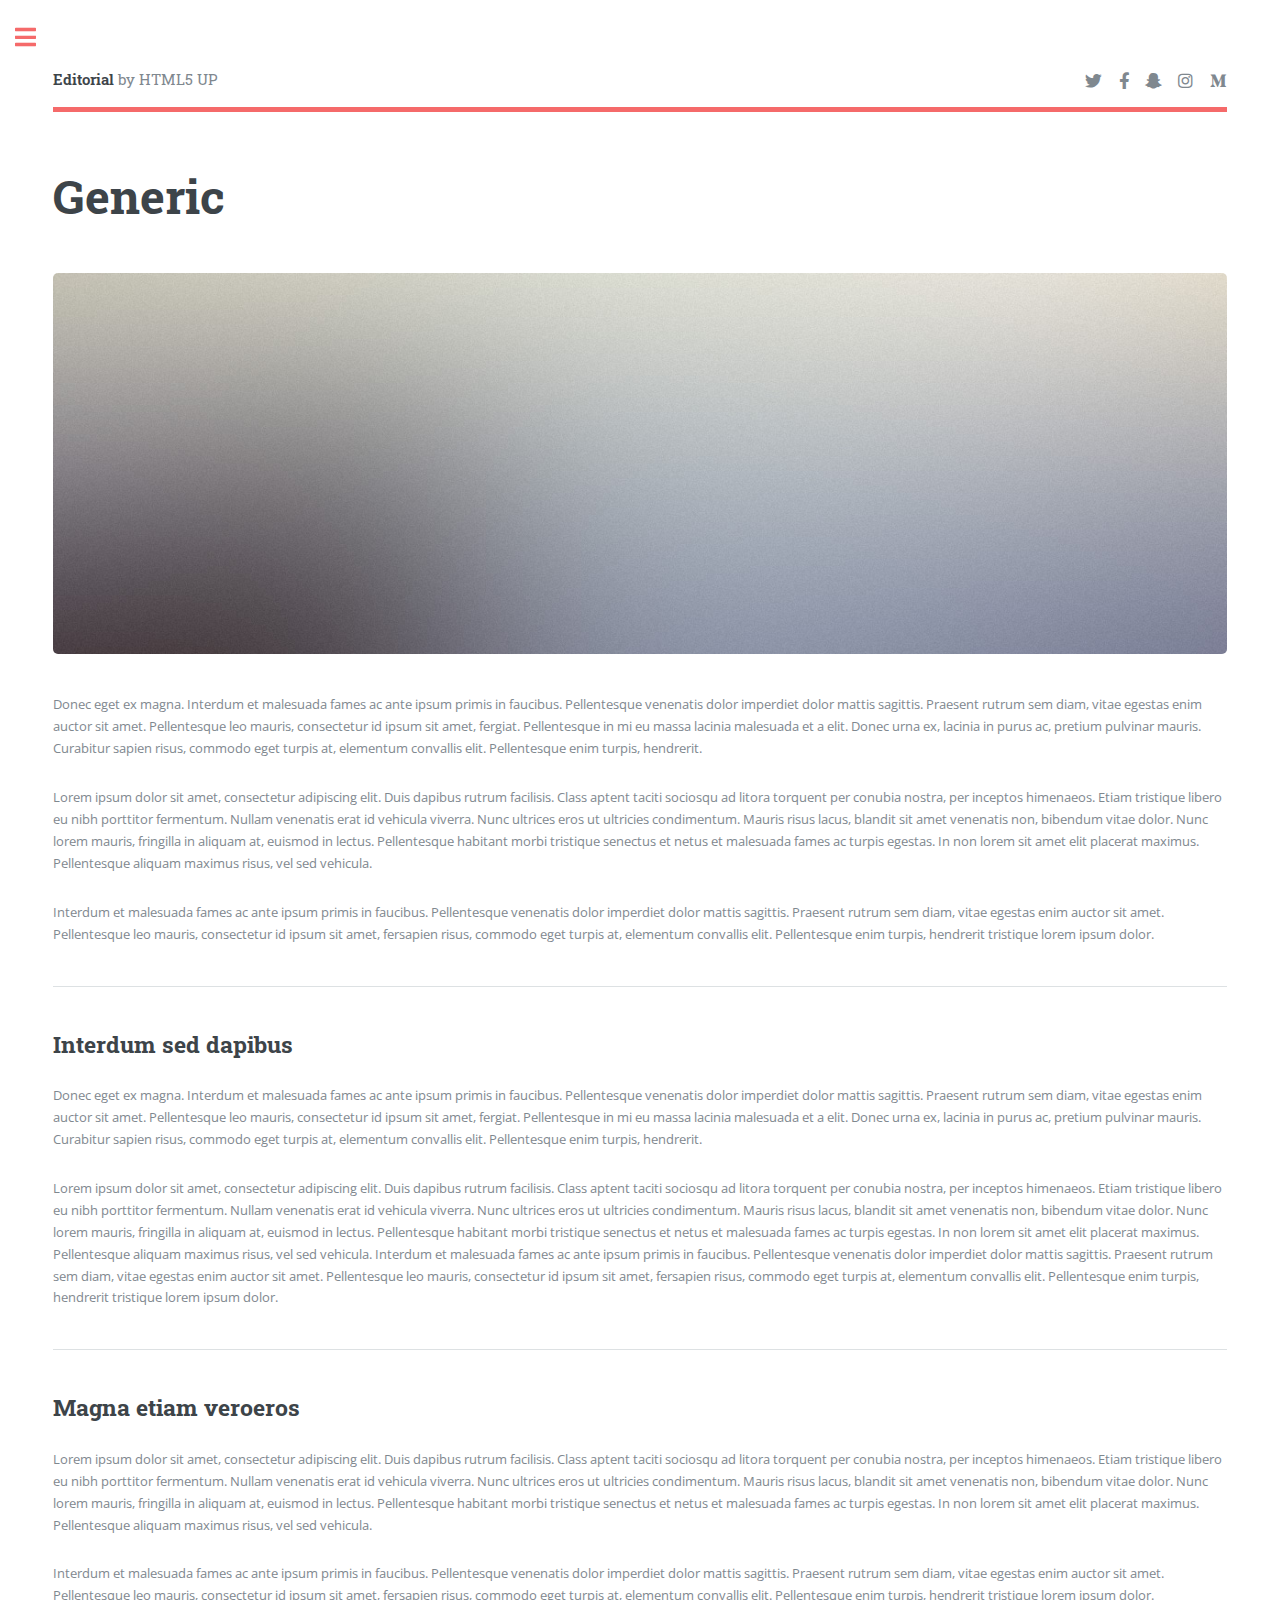
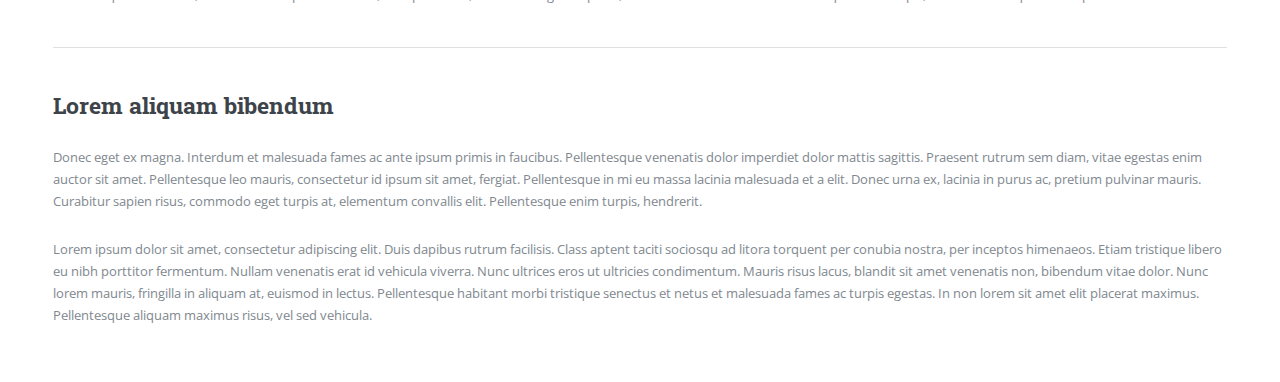
==== generic.html @ 956d2b37 "Add files via upload" ====
<!DOCTYPE HTML>
<!--
	Editorial by HTML5 UP
	html5up.net | @ajlkn
	Free for personal and commercial use under the CCA 3.0 license (html5up.net/license)
-->
<html>
	<head>
		<title>Generic - Editorial by HTML5 UP</title>
		<meta charset="utf-8" />
		<meta name="viewport" content="width=device-width, initial-scale=1, user-scalable=no" />
		<link rel="stylesheet" href="assets/css/main.css" />
	</head>
	<body class="is-preload">

		<!-- Wrapper -->
			<div id="wrapper">

				<!-- Main -->
					<div id="main">
						<div class="inner">

							<!-- Header -->
								<header id="header">
									<a href="index.html" class="logo"><strong>Editorial</strong> by HTML5 UP</a>
									<ul class="icons">
										<li><a href="#" class="icon brands fa-twitter"><span class="label">Twitter</span></a></li>
										<li><a href="#" class="icon brands fa-facebook-f"><span class="label">Facebook</span></a></li>
										<li><a href="#" class="icon brands fa-snapchat-ghost"><span class="label">Snapchat</span></a></li>
										<li><a href="#" class="icon brands fa-instagram"><span class="label">Instagram</span></a></li>
										<li><a href="#" class="icon brands fa-medium-m"><span class="label">Medium</span></a></li>
									</ul>
								</header>

							<!-- Content -->
								<section>
									<header class="main">
										<h1>Generic</h1>
									</header>

									<span class="image main"><img src="images/pic11.jpg" alt="" /></span>

									<p>Donec eget ex magna. Interdum et malesuada fames ac ante ipsum primis in faucibus. Pellentesque venenatis dolor imperdiet dolor mattis sagittis. Praesent rutrum sem diam, vitae egestas enim auctor sit amet. Pellentesque leo mauris, consectetur id ipsum sit amet, fergiat. Pellentesque in mi eu massa lacinia malesuada et a elit. Donec urna ex, lacinia in purus ac, pretium pulvinar mauris. Curabitur sapien risus, commodo eget turpis at, elementum convallis elit. Pellentesque enim turpis, hendrerit.</p>
									<p>Lorem ipsum dolor sit amet, consectetur adipiscing elit. Duis dapibus rutrum facilisis. Class aptent taciti sociosqu ad litora torquent per conubia nostra, per inceptos himenaeos. Etiam tristique libero eu nibh porttitor fermentum. Nullam venenatis erat id vehicula viverra. Nunc ultrices eros ut ultricies condimentum. Mauris risus lacus, blandit sit amet venenatis non, bibendum vitae dolor. Nunc lorem mauris, fringilla in aliquam at, euismod in lectus. Pellentesque habitant morbi tristique senectus et netus et malesuada fames ac turpis egestas. In non lorem sit amet elit placerat maximus. Pellentesque aliquam maximus risus, vel sed vehicula.</p>
									<p>Interdum et malesuada fames ac ante ipsum primis in faucibus. Pellentesque venenatis dolor imperdiet dolor mattis sagittis. Praesent rutrum sem diam, vitae egestas enim auctor sit amet. Pellentesque leo mauris, consectetur id ipsum sit amet, fersapien risus, commodo eget turpis at, elementum convallis elit. Pellentesque enim turpis, hendrerit tristique lorem ipsum dolor.</p>

									<hr class="major" />

									<h2>Interdum sed dapibus</h2>
									<p>Donec eget ex magna. Interdum et malesuada fames ac ante ipsum primis in faucibus. Pellentesque venenatis dolor imperdiet dolor mattis sagittis. Praesent rutrum sem diam, vitae egestas enim auctor sit amet. Pellentesque leo mauris, consectetur id ipsum sit amet, fergiat. Pellentesque in mi eu massa lacinia malesuada et a elit. Donec urna ex, lacinia in purus ac, pretium pulvinar mauris. Curabitur sapien risus, commodo eget turpis at, elementum convallis elit. Pellentesque enim turpis, hendrerit.</p>
									<p>Lorem ipsum dolor sit amet, consectetur adipiscing elit. Duis dapibus rutrum facilisis. Class aptent taciti sociosqu ad litora torquent per conubia nostra, per inceptos himenaeos. Etiam tristique libero eu nibh porttitor fermentum. Nullam venenatis erat id vehicula viverra. Nunc ultrices eros ut ultricies condimentum. Mauris risus lacus, blandit sit amet venenatis non, bibendum vitae dolor. Nunc lorem mauris, fringilla in aliquam at, euismod in lectus. Pellentesque habitant morbi tristique senectus et netus et malesuada fames ac turpis egestas. In non lorem sit amet elit placerat maximus. Pellentesque aliquam maximus risus, vel sed vehicula. Interdum et malesuada fames ac ante ipsum primis in faucibus. Pellentesque venenatis dolor imperdiet dolor mattis sagittis. Praesent rutrum sem diam, vitae egestas enim auctor sit amet. Pellentesque leo mauris, consectetur id ipsum sit amet, fersapien risus, commodo eget turpis at, elementum convallis elit. Pellentesque enim turpis, hendrerit tristique lorem ipsum dolor.</p>

									<hr class="major" />

									<h2>Magna etiam veroeros</h2>
									<p>Lorem ipsum dolor sit amet, consectetur adipiscing elit. Duis dapibus rutrum facilisis. Class aptent taciti sociosqu ad litora torquent per conubia nostra, per inceptos himenaeos. Etiam tristique libero eu nibh porttitor fermentum. Nullam venenatis erat id vehicula viverra. Nunc ultrices eros ut ultricies condimentum. Mauris risus lacus, blandit sit amet venenatis non, bibendum vitae dolor. Nunc lorem mauris, fringilla in aliquam at, euismod in lectus. Pellentesque habitant morbi tristique senectus et netus et malesuada fames ac turpis egestas. In non lorem sit amet elit placerat maximus. Pellentesque aliquam maximus risus, vel sed vehicula.</p>
									<p>Interdum et malesuada fames ac ante ipsum primis in faucibus. Pellentesque venenatis dolor imperdiet dolor mattis sagittis. Praesent rutrum sem diam, vitae egestas enim auctor sit amet. Pellentesque leo mauris, consectetur id ipsum sit amet, fersapien risus, commodo eget turpis at, elementum convallis elit. Pellentesque enim turpis, hendrerit tristique lorem ipsum dolor.</p>

									<hr class="major" />

									<h2>Lorem aliquam bibendum</h2>
									<p>Donec eget ex magna. Interdum et malesuada fames ac ante ipsum primis in faucibus. Pellentesque venenatis dolor imperdiet dolor mattis sagittis. Praesent rutrum sem diam, vitae egestas enim auctor sit amet. Pellentesque leo mauris, consectetur id ipsum sit amet, fergiat. Pellentesque in mi eu massa lacinia malesuada et a elit. Donec urna ex, lacinia in purus ac, pretium pulvinar mauris. Curabitur sapien risus, commodo eget turpis at, elementum convallis elit. Pellentesque enim turpis, hendrerit.</p>
									<p>Lorem ipsum dolor sit amet, consectetur adipiscing elit. Duis dapibus rutrum facilisis. Class aptent taciti sociosqu ad litora torquent per conubia nostra, per inceptos himenaeos. Etiam tristique libero eu nibh porttitor fermentum. Nullam venenatis erat id vehicula viverra. Nunc ultrices eros ut ultricies condimentum. Mauris risus lacus, blandit sit amet venenatis non, bibendum vitae dolor. Nunc lorem mauris, fringilla in aliquam at, euismod in lectus. Pellentesque habitant morbi tristique senectus et netus et malesuada fames ac turpis egestas. In non lorem sit amet elit placerat maximus. Pellentesque aliquam maximus risus, vel sed vehicula.</p>

								</section>

						</div>
					</div>

				<!-- Sidebar -->
					<div id="sidebar">
						<div class="inner">

							<!-- Search -->
								<section id="search" class="alt">
									<form method="post" action="#">
										<input type="text" name="query" id="query" placeholder="Search" />
									</form>
								</section>

							<!-- Menu -->
								<nav id="menu">
									<header class="major">
										<h2>Menu</h2>
									</header>
									<ul>
										<li><a href="index.html">Homepage</a></li>
										<li><a href="generic.html">Generic</a></li>
										<li><a href="elements.html">Elements</a></li>
										<li>
											<span class="opener">Submenu</span>
											<ul>
												<li><a href="#">Lorem Dolor</a></li>
												<li><a href="#">Ipsum Adipiscing</a></li>
												<li><a href="#">Tempus Magna</a></li>
												<li><a href="#">Feugiat Veroeros</a></li>
											</ul>
										</li>
										<li><a href="#">Etiam Dolore</a></li>
										<li><a href="#">Adipiscing</a></li>
										<li>
											<span class="opener">Another Submenu</span>
											<ul>
												<li><a href="#">Lorem Dolor</a></li>
												<li><a href="#">Ipsum Adipiscing</a></li>
												<li><a href="#">Tempus Magna</a></li>
												<li><a href="#">Feugiat Veroeros</a></li>
											</ul>
										</li>
										<li><a href="#">Maximus Erat</a></li>
										<li><a href="#">Sapien Mauris</a></li>
										<li><a href="#">Amet Lacinia</a></li>
									</ul>
								</nav>

							<!-- Section -->
								<section>
									<header class="major">
										<h2>Ante interdum</h2>
									</header>
									<div class="mini-posts">
										<article>
											<a href="#" class="image"><img src="images/pic07.jpg" alt="" /></a>
											<p>Aenean ornare velit lacus, ac varius enim lorem ullamcorper dolore aliquam.</p>
										</article>
										<article>
											<a href="#" class="image"><img src="images/pic08.jpg" alt="" /></a>
											<p>Aenean ornare velit lacus, ac varius enim lorem ullamcorper dolore aliquam.</p>
										</article>
										<article>
											<a href="#" class="image"><img src="images/pic09.jpg" alt="" /></a>
											<p>Aenean ornare velit lacus, ac varius enim lorem ullamcorper dolore aliquam.</p>
										</article>
									</div>
									<ul class="actions">
										<li><a href="#" class="button">More</a></li>
									</ul>
								</section>

							<!-- Section -->
								<section>
									<header class="major">
										<h2>Get in touch</h2>
									</header>
									<p>Sed varius enim lorem ullamcorper dolore aliquam aenean ornare velit lacus, ac varius enim lorem ullamcorper dolore. Proin sed aliquam facilisis ante interdum. Sed nulla amet lorem feugiat tempus aliquam.</p>
									<ul class="contact">
										<li class="icon solid fa-envelope"><a href="#">information@untitled.tld</a></li>
										<li class="icon solid fa-phone">(000) 000-0000</li>
										<li class="icon solid fa-home">1234 Somewhere Road #8254<br />
										Nashville, TN 00000-0000</li>
									</ul>
								</section>

							<!-- Footer -->
								<footer id="footer">
									<p class="copyright">&copy; Untitled. All rights reserved. Demo Images: <a href="https://unsplash.com">Unsplash</a>. Design: <a href="https://html5up.net">HTML5 UP</a>.</p>
								</footer>

						</div>
					</div>

			</div>

		<!-- Scripts -->
			<script src="assets/js/jquery.min.js"></script>
			<script src="assets/js/browser.min.js"></script>
			<script src="assets/js/breakpoints.min.js"></script>
			<script src="assets/js/util.js"></script>
			<script src="assets/js/main.js"></script>

	</body>
</html>
---- assets/css/main.css ----
@import url(fontawesome-all.min.css);
@import url("https://fonts.googleapis.com/css?family=Open+Sans:400,600,400italic,600italic|Roboto+Slab:400,700");
/*
	Editorial by HTML5 UP
	html5up.net | @ajlkn
	Free for personal and commercial use under the CCA 3.0 license (html5up.net/license)
*/
html, body, div, span, applet, object,
iframe, h1, h2, h3, h4, h5, h6, p, blockquote,
pre, a, abbr, acronym, address, big, cite,
code, del, dfn, em, img, ins, kbd, q, s, samp,
small, strike, strong, sub, sup, tt, var, b,
u, i, center, dl, dt, dd, ol, ul, li, fieldset,
form, label, legend, table, caption, tbody,
tfoot, thead, tr, th, td, article, aside,
canvas, details, embed, figure, figcaption,
footer, header, hgroup, menu, nav, output, ruby,
section, summary, time, mark, audio, video {
  margin: 0;
  padding: 0;
  border: 0;
  font-size: 100%;
  font: inherit;
  vertical-align: baseline; }

article, aside, details, figcaption, figure,
footer, header, hgroup, menu, nav, section {
  display: block; }

body {
  line-height: 1; }

ol, ul {
  list-style: none; }

blockquote, q {
  quotes: none; }
  blockquote:before, blockquote:after, q:before, q:after {
    content: '';
    content: none; }

table {
  border-collapse: collapse;
  border-spacing: 0; }

body {
  -webkit-text-size-adjust: none; }

mark {
  background-color: transparent;
  color: inherit; }

input::-moz-focus-inner {
  border: 0;
  padding: 0; }

input, select, textarea {
  -moz-appearance: none;
  -webkit-appearance: none;
  -ms-appearance: none;
  appearance: none; }

/* Basic */
@-ms-viewport {
  width: device-width; }

body {
  -ms-overflow-style: scrollbar; }

@media screen and (max-width: 480px) {
  html, body {
    min-width: 320px; } }

html {
  box-sizing: border-box; }

*, *:before, *:after {
  box-sizing: inherit; }

body {
  background: #ffffff; }
  body.is-preload *, body.is-preload *:before, body.is-preload *:after, body.is-resizing *, body.is-resizing *:before, body.is-resizing *:after {
    -moz-animation: none !important;
    -webkit-animation: none !important;
    -ms-animation: none !important;
    animation: none !important;
    -moz-transition: none !important;
    -webkit-transition: none !important;
    -ms-transition: none !important;
    transition: none !important; }

/* Type */
body, input, select, textarea {
  color: #7f888f;
  font-family: "Open Sans", sans-serif;
  font-size: 13pt;
  font-weight: 400;
  line-height: 1.65; }
  @media screen and (max-width: 1680px) {
    body, input, select, textarea {
      font-size: 11pt; } }
  @media screen and (max-width: 1280px) {
    body, input, select, textarea {
      font-size: 10pt; } }
  @media screen and (max-width: 360px) {
    body, input, select, textarea {
      font-size: 9pt; } }

a {
  -moz-transition: color 0.2s ease-in-out, border-bottom-color 0.2s ease-in-out;
  -webkit-transition: color 0.2s ease-in-out, border-bottom-color 0.2s ease-in-out;
  -ms-transition: color 0.2s ease-in-out, border-bottom-color 0.2s ease-in-out;
  transition: color 0.2s ease-in-out, border-bottom-color 0.2s ease-in-out;
  border-bottom: dotted 1px;
  color: #f56a6a;
  text-decoration: none; }
  a:hover {
    border-bottom-color: #f56a6a;
    color: #f56a6a !important; }
    a:hover strong {
      color: inherit; }

strong, b {
  color: #3d4449;
  font-weight: 600; }

em, i {
  font-style: italic; }

p {
  margin: 0 0 2em 0; }

h1, h2, h3, h4, h5, h6 {
  color: #3d4449;
  font-family: "Roboto Slab", serif;
  font-weight: 700;
  line-height: 1.5;
  margin: 0 0 1em 0; }
  h1 a, h2 a, h3 a, h4 a, h5 a, h6 a {
    color: inherit;
    text-decoration: none;
    border-bottom: 0; }

h1 {
  font-size: 4em;
  margin: 0 0 0.5em 0;
  line-height: 1.3; }

h2 {
  font-size: 1.75em; }

h3 {
  font-size: 1.25em; }

h4 {
  font-size: 1.1em; }

h5 {
  font-size: 0.9em; }

h6 {
  font-size: 0.7em; }

@media screen and (max-width: 1680px) {
  h1 {
    font-size: 3.5em; } }

@media screen and (max-width: 980px) {
  h1 {
    font-size: 3.25em; } }

@media screen and (max-width: 736px) {
  h1 {
    font-size: 2em;
    line-height: 1.4; }
  h2 {
    font-size: 1.5em; } }

sub {
  font-size: 0.8em;
  position: relative;
  top: 0.5em; }

sup {
  font-size: 0.8em;
  position: relative;
  top: -0.5em; }

blockquote {
  border-left: solid 3px rgba(210, 215, 217, 0.75);
  font-style: italic;
  margin: 0 0 2em 0;
  padding: 0.5em 0 0.5em 2em; }

code {
  background: rgba(230, 235, 237, 0.25);
  border-radius: 0.375em;
  border: solid 1px rgba(210, 215, 217, 0.75);
  font-family: "Courier New", monospace;
  font-size: 0.9em;
  margin: 0 0.25em;
  padding: 0.25em 0.65em; }

pre {
  -webkit-overflow-scrolling: touch;
  font-family: "Courier New", monospace;
  font-size: 0.9em;
  margin: 0 0 2em 0; }
  pre code {
    display: block;
    line-height: 1.75;
    padding: 1em 1.5em;
    overflow-x: auto; }

hr {
  border: 0;
  border-bottom: solid 1px rgba(210, 215, 217, 0.75);
  margin: 2em 0; }
  hr.major {
    margin: 3em 0; }

.align-left {
  text-align: left; }

.align-center {
  text-align: center; }

.align-right {
  text-align: right; }

/* Row */
.row {
  display: flex;
  flex-wrap: wrap;
  box-sizing: border-box;
  align-items: stretch; }
  .row > * {
    box-sizing: border-box; }
  .row.gtr-uniform > * > :last-child {
    margin-bottom: 0; }
  .row.aln-left {
    justify-content: flex-start; }
  .row.aln-center {
    justify-content: center; }
  .row.aln-right {
    justify-content: flex-end; }
  .row.aln-top {
    align-items: flex-start; }
  .row.aln-middle {
    align-items: center; }
  .row.aln-bottom {
    align-items: flex-end; }
  .row > .imp {
    order: -1; }
  .row > .col-1 {
    width: 8.33333%; }
  .row > .off-1 {
    margin-left: 8.33333%; }
  .row > .col-2 {
    width: 16.66667%; }
  .row > .off-2 {
    margin-left: 16.66667%; }
  .row > .col-3 {
    width: 25%; }
  .row > .off-3 {
    margin-left: 25%; }
  .row > .col-4 {
    width: 33.33333%; }
  .row > .off-4 {
    margin-left: 33.33333%; }
  .row > .col-5 {
    width: 41.66667%; }
  .row > .off-5 {
    margin-left: 41.66667%; }
  .row > .col-6 {
    width: 50%; }
  .row > .off-6 {
    margin-left: 50%; }
  .row > .col-7 {
    width: 58.33333%; }
  .row > .off-7 {
    margin-left: 58.33333%; }
  .row > .col-8 {
    width: 66.66667%; }
  .row > .off-8 {
    margin-left: 66.66667%; }
  .row > .col-9 {
    width: 75%; }
  .row > .off-9 {
    margin-left: 75%; }
  .row > .col-10 {
    width: 83.33333%; }
  .row > .off-10 {
    margin-left: 83.33333%; }
  .row > .col-11 {
    width: 91.66667%; }
  .row > .off-11 {
    margin-left: 91.66667%; }
  .row > .col-12 {
    width: 100%; }
  .row > .off-12 {
    margin-left: 100%; }
  .row.gtr-0 {
    margin-top: 0;
    margin-left: 0em; }
    .row.gtr-0 > * {
      padding: 0 0 0 0em; }
    .row.gtr-0.gtr-uniform {
      margin-top: 0em; }
      .row.gtr-0.gtr-uniform > * {
        padding-top: 0em; }
  .row.gtr-25 {
    margin-top: 0;
    margin-left: -0.375em; }
    .row.gtr-25 > * {
      padding: 0 0 0 0.375em; }
    .row.gtr-25.gtr-uniform {
      margin-top: -0.375em; }
      .row.gtr-25.gtr-uniform > * {
        padding-top: 0.375em; }
  .row.gtr-50 {
    margin-top: 0;
    margin-left: -0.75em; }
    .row.gtr-50 > * {
      padding: 0 0 0 0.75em; }
    .row.gtr-50.gtr-uniform {
      margin-top: -0.75em; }
      .row.gtr-50.gtr-uniform > * {
        padding-top: 0.75em; }
  .row {
    margin-top: 0;
    margin-left: -1.5em; }
    .row > * {
      padding: 0 0 0 1.5em; }
    .row.gtr-uniform {
      margin-top: -1.5em; }
      .row.gtr-uniform > * {
        padding-top: 1.5em; }
  .row.gtr-150 {
    margin-top: 0;
    margin-left: -2.25em; }
    .row.gtr-150 > * {
      padding: 0 0 0 2.25em; }
    .row.gtr-150.gtr-uniform {
      margin-top: -2.25em; }
      .row.gtr-150.gtr-uniform > * {
        padding-top: 2.25em; }
  .row.gtr-200 {
    margin-top: 0;
    margin-left: -3em; }
    .row.gtr-200 > * {
      padding: 0 0 0 3em; }
    .row.gtr-200.gtr-uniform {
      margin-top: -3em; }
      .row.gtr-200.gtr-uniform > * {
        padding-top: 3em; }
  @media screen and (max-width: 1680px) {
    .row {
      display: flex;
      flex-wrap: wrap;
      box-sizing: border-box;
      align-items: stretch; }
      .row > * {
        box-sizing: border-box; }
      .row.gtr-uniform > * > :last-child {
        margin-bottom: 0; }
      .row.aln-left {
        justify-content: flex-start; }
      .row.aln-center {
        justify-content: center; }
      .row.aln-right {
        justify-content: flex-end; }
      .row.aln-top {
        align-items: flex-start; }
      .row.aln-middle {
        align-items: center; }
      .row.aln-bottom {
        align-items: flex-end; }
      .row > .imp-xlarge {
        order: -1; }
      .row > .col-1-xlarge {
        width: 8.33333%; }
      .row > .off-1-xlarge {
        margin-left: 8.33333%; }
      .row > .col-2-xlarge {
        width: 16.66667%; }
      .row > .off-2-xlarge {
        margin-left: 16.66667%; }
      .row > .col-3-xlarge {
        width: 25%; }
      .row > .off-3-xlarge {
        margin-left: 25%; }
      .row > .col-4-xlarge {
        width: 33.33333%; }
      .row > .off-4-xlarge {
        margin-left: 33.33333%; }
      .row > .col-5-xlarge {
        width: 41.66667%; }
      .row > .off-5-xlarge {
        margin-left: 41.66667%; }
      .row > .col-6-xlarge {
        width: 50%; }
      .row > .off-6-xlarge {
        margin-left: 50%; }
      .row > .col-7-xlarge {
        width: 58.33333%; }
      .row > .off-7-xlarge {
        margin-left: 58.33333%; }
      .row > .col-8-xlarge {
        width: 66.66667%; }
      .row > .off-8-xlarge {
        margin-left: 66.66667%; }
      .row > .col-9-xlarge {
        width: 75%; }
      .row > .off-9-xlarge {
        margin-left: 75%; }
      .row > .col-10-xlarge {
        width: 83.33333%; }
      .row > .off-10-xlarge {
        margin-left: 83.33333%; }
      .row > .col-11-xlarge {
        width: 91.66667%; }
      .row > .off-11-xlarge {
        margin-left: 91.66667%; }
      .row > .col-12-xlarge {
        width: 100%; }
      .row > .off-12-xlarge {
        margin-left: 100%; }
      .row.gtr-0 {
        margin-top: 0;
        margin-left: 0em; }
        .row.gtr-0 > * {
          padding: 0 0 0 0em; }
        .row.gtr-0.gtr-uniform {
          margin-top: 0em; }
          .row.gtr-0.gtr-uniform > * {
            padding-top: 0em; }
      .row.gtr-25 {
        margin-top: 0;
        margin-left: -0.375em; }
        .row.gtr-25 > * {
          padding: 0 0 0 0.375em; }
        .row.gtr-25.gtr-uniform {
          margin-top: -0.375em; }
          .row.gtr-25.gtr-uniform > * {
            padding-top: 0.375em; }
      .row.gtr-50 {
        margin-top: 0;
        margin-left: -0.75em; }
        .row.gtr-50 > * {
          padding: 0 0 0 0.75em; }
        .row.gtr-50.gtr-uniform {
          margin-top: -0.75em; }
          .row.gtr-50.gtr-uniform > * {
            padding-top: 0.75em; }
      .row {
        margin-top: 0;
        margin-left: -1.5em; }
        .row > * {
          padding: 0 0 0 1.5em; }
        .row.gtr-uniform {
          margin-top: -1.5em; }
          .row.gtr-uniform > * {
            padding-top: 1.5em; }
      .row.gtr-150 {
        margin-top: 0;
        margin-left: -2.25em; }
        .row.gtr-150 > * {
          padding: 0 0 0 2.25em; }
        .row.gtr-150.gtr-uniform {
          margin-top: -2.25em; }
          .row.gtr-150.gtr-uniform > * {
            padding-top: 2.25em; }
      .row.gtr-200 {
        margin-top: 0;
        margin-left: -3em; }
        .row.gtr-200 > * {
          padding: 0 0 0 3em; }
        .row.gtr-200.gtr-uniform {
          margin-top: -3em; }
          .row.gtr-200.gtr-uniform > * {
            padding-top: 3em; } }
  @media screen and (max-width: 1280px) {
    .row {
      display: flex;
      flex-wrap: wrap;
      box-sizing: border-box;
      align-items: stretch; }
      .row > * {
        box-sizing: border-box; }
      .row.gtr-uniform > * > :last-child {
        margin-bottom: 0; }
      .row.aln-left {
        justify-content: flex-start; }
      .row.aln-center {
        justify-content: center; }
      .row.aln-right {
        justify-content: flex-end; }
      .row.aln-top {
        align-items: flex-start; }
      .row.aln-middle {
        align-items: center; }
      .row.aln-bottom {
        align-items: flex-end; }
      .row > .imp-large {
        order: -1; }
      .row > .col-1-large {
        width: 8.33333%; }
      .row > .off-1-large {
        margin-left: 8.33333%; }
      .row > .col-2-large {
        width: 16.66667%; }
      .row > .off-2-large {
        margin-left: 16.66667%; }
      .row > .col-3-large {
        width: 25%; }
      .row > .off-3-large {
        margin-left: 25%; }
      .row > .col-4-large {
        width: 33.33333%; }
      .row > .off-4-large {
        margin-left: 33.33333%; }
      .row > .col-5-large {
        width: 41.66667%; }
      .row > .off-5-large {
        margin-left: 41.66667%; }
      .row > .col-6-large {
        width: 50%; }
      .row > .off-6-large {
        margin-left: 50%; }
      .row > .col-7-large {
        width: 58.33333%; }
      .row > .off-7-large {
        margin-left: 58.33333%; }
      .row > .col-8-large {
        width: 66.66667%; }
      .row > .off-8-large {
        margin-left: 66.66667%; }
      .row > .col-9-large {
        width: 75%; }
      .row > .off-9-large {
        margin-left: 75%; }
      .row > .col-10-large {
        width: 83.33333%; }
      .row > .off-10-large {
        margin-left: 83.33333%; }
      .row > .col-11-large {
        width: 91.66667%; }
      .row > .off-11-large {
        margin-left: 91.66667%; }
      .row > .col-12-large {
        width: 100%; }
      .row > .off-12-large {
        margin-left: 100%; }
      .row.gtr-0 {
        margin-top: 0;
        margin-left: 0em; }
        .row.gtr-0 > * {
          padding: 0 0 0 0em; }
        .row.gtr-0.gtr-uniform {
          margin-top: 0em; }
          .row.gtr-0.gtr-uniform > * {
            padding-top: 0em; }
      .row.gtr-25 {
        margin-top: 0;
        margin-left: -0.375em; }
        .row.gtr-25 > * {
          padding: 0 0 0 0.375em; }
        .row.gtr-25.gtr-uniform {
          margin-top: -0.375em; }
          .row.gtr-25.gtr-uniform > * {
            padding-top: 0.375em; }
      .row.gtr-50 {
        margin-top: 0;
        margin-left: -0.75em; }
        .row.gtr-50 > * {
          padding: 0 0 0 0.75em; }
        .row.gtr-50.gtr-uniform {
          margin-top: -0.75em; }
          .row.gtr-50.gtr-uniform > * {
            padding-top: 0.75em; }
      .row {
        margin-top: 0;
        margin-left: -1.5em; }
        .row > * {
          padding: 0 0 0 1.5em; }
        .row.gtr-uniform {
          margin-top: -1.5em; }
          .row.gtr-uniform > * {
            padding-top: 1.5em; }
      .row.gtr-150 {
        margin-top: 0;
        margin-left: -2.25em; }
        .row.gtr-150 > * {
          padding: 0 0 0 2.25em; }
        .row.gtr-150.gtr-uniform {
          margin-top: -2.25em; }
          .row.gtr-150.gtr-uniform > * {
            padding-top: 2.25em; }
      .row.gtr-200 {
        margin-top: 0;
        margin-left: -3em; }
        .row.gtr-200 > * {
          padding: 0 0 0 3em; }
        .row.gtr-200.gtr-uniform {
          margin-top: -3em; }
          .row.gtr-200.gtr-uniform > * {
            padding-top: 3em; } }
  @media screen and (max-width: 980px) {
    .row {
      display: flex;
      flex-wrap: wrap;
      box-sizing: border-box;
      align-items: stretch; }
      .row > * {
        box-sizing: border-box; }
      .row.gtr-uniform > * > :last-child {
        margin-bottom: 0; }
      .row.aln-left {
        justify-content: flex-start; }
      .row.aln-center {
        justify-content: center; }
      .row.aln-right {
        justify-content: flex-end; }
      .row.aln-top {
        align-items: flex-start; }
      .row.aln-middle {
        align-items: center; }
      .row.aln-bottom {
        align-items: flex-end; }
      .row > .imp-medium {
        order: -1; }
      .row > .col-1-medium {
        width: 8.33333%; }
      .row > .off-1-medium {
        margin-left: 8.33333%; }
      .row > .col-2-medium {
        width: 16.66667%; }
      .row > .off-2-medium {
        margin-left: 16.66667%; }
      .row > .col-3-medium {
        width: 25%; }
      .row > .off-3-medium {
        margin-left: 25%; }
      .row > .col-4-medium {
        width: 33.33333%; }
      .row > .off-4-medium {
        margin-left: 33.33333%; }
      .row > .col-5-medium {
        width: 41.66667%; }
      .row > .off-5-medium {
        margin-left: 41.66667%; }
      .row > .col-6-medium {
        width: 50%; }
      .row > .off-6-medium {
        margin-left: 50%; }
      .row > .col-7-medium {
        width: 58.33333%; }
      .row > .off-7-medium {
        margin-left: 58.33333%; }
      .row > .col-8-medium {
        width: 66.66667%; }
      .row > .off-8-medium {
        margin-left: 66.66667%; }
      .row > .col-9-medium {
        width: 75%; }
      .row > .off-9-medium {
        margin-left: 75%; }
      .row > .col-10-medium {
        width: 83.33333%; }
      .row > .off-10-medium {
        margin-left: 83.33333%; }
      .row > .col-11-medium {
        width: 91.66667%; }
      .row > .off-11-medium {
        margin-left: 91.66667%; }
      .row > .col-12-medium {
        width: 100%; }
      .row > .off-12-medium {
        margin-left: 100%; }
      .row.gtr-0 {
        margin-top: 0;
        margin-left: 0em; }
        .row.gtr-0 > * {
          padding: 0 0 0 0em; }
        .row.gtr-0.gtr-uniform {
          margin-top: 0em; }
          .row.gtr-0.gtr-uniform > * {
            padding-top: 0em; }
      .row.gtr-25 {
        margin-top: 0;
        margin-left: -0.375em; }
        .row.gtr-25 > * {
          padding: 0 0 0 0.375em; }
        .row.gtr-25.gtr-uniform {
          margin-top: -0.375em; }
          .row.gtr-25.gtr-uniform > * {
            padding-top: 0.375em; }
      .row.gtr-50 {
        margin-top: 0;
        margin-left: -0.75em; }
        .row.gtr-50 > * {
          padding: 0 0 0 0.75em; }
        .row.gtr-50.gtr-uniform {
          margin-top: -0.75em; }
          .row.gtr-50.gtr-uniform > * {
            padding-top: 0.75em; }
      .row {
        margin-top: 0;
        margin-left: -1.5em; }
        .row > * {
          padding: 0 0 0 1.5em; }
        .row.gtr-uniform {
          margin-top: -1.5em; }
          .row.gtr-uniform > * {
            padding-top: 1.5em; }
      .row.gtr-150 {
        margin-top: 0;
        margin-left: -2.25em; }
        .row.gtr-150 > * {
          padding: 0 0 0 2.25em; }
        .row.gtr-150.gtr-uniform {
          margin-top: -2.25em; }
          .row.gtr-150.gtr-uniform > * {
            padding-top: 2.25em; }
      .row.gtr-200 {
        margin-top: 0;
        margin-left: -3em; }
        .row.gtr-200 > * {
          padding: 0 0 0 3em; }
        .row.gtr-200.gtr-uniform {
          margin-top: -3em; }
          .row.gtr-200.gtr-uniform > * {
            padding-top: 3em; } }
  @media screen and (max-width: 736px) {
    .row {
      display: flex;
      flex-wrap: wrap;
      box-sizing: border-box;
      align-items: stretch; }
      .row > * {
        box-sizing: border-box; }
      .row.gtr-uniform > * > :last-child {
        margin-bottom: 0; }
      .row.aln-left {
        justify-content: flex-start; }
      .row.aln-center {
        justify-content: center; }
      .row.aln-right {
        justify-content: flex-end; }
      .row.aln-top {
        align-items: flex-start; }
      .row.aln-middle {
        align-items: center; }
      .row.aln-bottom {
        align-items: flex-end; }
      .row > .imp-small {
        order: -1; }
      .row > .col-1-small {
        width: 8.33333%; }
      .row > .off-1-small {
        margin-left: 8.33333%; }
      .row > .col-2-small {
        width: 16.66667%; }
      .row > .off-2-small {
        margin-left: 16.66667%; }
      .row > .col-3-small {
        width: 25%; }
      .row > .off-3-small {
        margin-left: 25%; }
      .row > .col-4-small {
        width: 33.33333%; }
      .row > .off-4-small {
        margin-left: 33.33333%; }
      .row > .col-5-small {
        width: 41.66667%; }
      .row > .off-5-small {
        margin-left: 41.66667%; }
      .row > .col-6-small {
        width: 50%; }
      .row > .off-6-small {
        margin-left: 50%; }
      .row > .col-7-small {
        width: 58.33333%; }
      .row > .off-7-small {
        margin-left: 58.33333%; }
      .row > .col-8-small {
        width: 66.66667%; }
      .row > .off-8-small {
        margin-left: 66.66667%; }
      .row > .col-9-small {
        width: 75%; }
      .row > .off-9-small {
        margin-left: 75%; }
      .row > .col-10-small {
        width: 83.33333%; }
      .row > .off-10-small {
        margin-left: 83.33333%; }
      .row > .col-11-small {
        width: 91.66667%; }
      .row > .off-11-small {
        margin-left: 91.66667%; }
      .row > .col-12-small {
        width: 100%; }
      .row > .off-12-small {
        margin-left: 100%; }
      .row.gtr-0 {
        margin-top: 0;
        margin-left: 0em; }
        .row.gtr-0 > * {
          padding: 0 0 0 0em; }
        .row.gtr-0.gtr-uniform {
          margin-top: 0em; }
          .row.gtr-0.gtr-uniform > * {
            padding-top: 0em; }
      .row.gtr-25 {
        margin-top: 0;
        margin-left: -0.375em; }
        .row.gtr-25 > * {
          padding: 0 0 0 0.375em; }
        .row.gtr-25.gtr-uniform {
          margin-top: -0.375em; }
          .row.gtr-25.gtr-uniform > * {
            padding-top: 0.375em; }
      .row.gtr-50 {
        margin-top: 0;
        margin-left: -0.75em; }
        .row.gtr-50 > * {
          padding: 0 0 0 0.75em; }
        .row.gtr-50.gtr-uniform {
          margin-top: -0.75em; }
          .row.gtr-50.gtr-uniform > * {
            padding-top: 0.75em; }
      .row {
        margin-top: 0;
        margin-left: -1.5em; }
        .row > * {
          padding: 0 0 0 1.5em; }
        .row.gtr-uniform {
          margin-top: -1.5em; }
          .row.gtr-uniform > * {
            padding-top: 1.5em; }
      .row.gtr-150 {
        margin-top: 0;
        margin-left: -2.25em; }
        .row.gtr-150 > * {
          padding: 0 0 0 2.25em; }
        .row.gtr-150.gtr-uniform {
          margin-top: -2.25em; }
          .row.gtr-150.gtr-uniform > * {
            padding-top: 2.25em; }
      .row.gtr-200 {
        margin-top: 0;
        margin-left: -3em; }
        .row.gtr-200 > * {
          padding: 0 0 0 3em; }
        .row.gtr-200.gtr-uniform {
          margin-top: -3em; }
          .row.gtr-200.gtr-uniform > * {
            padding-top: 3em; } }
  @media screen and (max-width: 480px) {
    .row {
      display: flex;
      flex-wrap: wrap;
      box-sizing: border-box;
      align-items: stretch; }
      .row > * {
        box-sizing: border-box; }
      .row.gtr-uniform > * > :last-child {
        margin-bottom: 0; }
      .row.aln-left {
        justify-content: flex-start; }
      .row.aln-center {
        justify-content: center; }
      .row.aln-right {
        justify-content: flex-end; }
      .row.aln-top {
        align-items: flex-start; }
      .row.aln-middle {
        align-items: center; }
      .row.aln-bottom {
        align-items: flex-end; }
      .row > .imp-xsmall {
        order: -1; }
      .row > .col-1-xsmall {
        width: 8.33333%; }
      .row > .off-1-xsmall {
        margin-left: 8.33333%; }
      .row > .col-2-xsmall {
        width: 16.66667%; }
      .row > .off-2-xsmall {
        margin-left: 16.66667%; }
      .row > .col-3-xsmall {
        width: 25%; }
      .row > .off-3-xsmall {
        margin-left: 25%; }
      .row > .col-4-xsmall {
        width: 33.33333%; }
      .row > .off-4-xsmall {
        margin-left: 33.33333%; }
      .row > .col-5-xsmall {
        width: 41.66667%; }
      .row > .off-5-xsmall {
        margin-left: 41.66667%; }
      .row > .col-6-xsmall {
        width: 50%; }
      .row > .off-6-xsmall {
        margin-left: 50%; }
      .row > .col-7-xsmall {
        width: 58.33333%; }
      .row > .off-7-xsmall {
        margin-left: 58.33333%; }
      .row > .col-8-xsmall {
        width: 66.66667%; }
      .row > .off-8-xsmall {
        margin-left: 66.66667%; }
      .row > .col-9-xsmall {
        width: 75%; }
      .row > .off-9-xsmall {
        margin-left: 75%; }
      .row > .col-10-xsmall {
        width: 83.33333%; }
      .row > .off-10-xsmall {
        margin-left: 83.33333%; }
      .row > .col-11-xsmall {
        width: 91.66667%; }
      .row > .off-11-xsmall {
        margin-left: 91.66667%; }
      .row > .col-12-xsmall {
        width: 100%; }
      .row > .off-12-xsmall {
        margin-left: 100%; }
      .row.gtr-0 {
        margin-top: 0;
        margin-left: 0em; }
        .row.gtr-0 > * {
          padding: 0 0 0 0em; }
        .row.gtr-0.gtr-uniform {
          margin-top: 0em; }
          .row.gtr-0.gtr-uniform > * {
            padding-top: 0em; }
      .row.gtr-25 {
        margin-top: 0;
        margin-left: -0.375em; }
        .row.gtr-25 > * {
          padding: 0 0 0 0.375em; }
        .row.gtr-25.gtr-uniform {
          margin-top: -0.375em; }
          .row.gtr-25.gtr-uniform > * {
            padding-top: 0.375em; }
      .row.gtr-50 {
        margin-top: 0;
        margin-left: -0.75em; }
        .row.gtr-50 > * {
          padding: 0 0 0 0.75em; }
        .row.gtr-50.gtr-uniform {
          margin-top: -0.75em; }
          .row.gtr-50.gtr-uniform > * {
            padding-top: 0.75em; }
      .row {
        margin-top: 0;
        margin-left: -1.5em; }
        .row > * {
          padding: 0 0 0 1.5em; }
        .row.gtr-uniform {
          margin-top: -1.5em; }
          .row.gtr-uniform > * {
            padding-top: 1.5em; }
      .row.gtr-150 {
        margin-top: 0;
        margin-left: -2.25em; }
        .row.gtr-150 > * {
          padding: 0 0 0 2.25em; }
        .row.gtr-150.gtr-uniform {
          margin-top: -2.25em; }
          .row.gtr-150.gtr-uniform > * {
            padding-top: 2.25em; }
      .row.gtr-200 {
        margin-top: 0;
        margin-left: -3em; }
        .row.gtr-200 > * {
          padding: 0 0 0 3em; }
        .row.gtr-200.gtr-uniform {
          margin-top: -3em; }
          .row.gtr-200.gtr-uniform > * {
            padding-top: 3em; } }

/* Section/Article */
section.special, article.special {
  text-align: center; }

header p {
  font-family: "Roboto Slab", serif;
  font-size: 1em;
  font-weight: 400;
  letter-spacing: 0.075em;
  margin-top: -0.5em;
  text-transform: uppercase; }

header.major > :last-child {
  border-bottom: solid 3px #f56a6a;
  display: inline-block;
  margin: 0 0 2em 0;
  padding: 0 0.75em 0.5em 0; }

header.main > :last-child {
  margin: 0 0 1em 0; }

/* Form */
form {
  margin: 0 0 2em 0; }

label {
  color: #3d4449;
  display: block;
  font-size: 0.9em;
  font-weight: 600;
  margin: 0 0 1em 0; }

input[type="text"],
input[type="password"],
input[type="email"],
input[type="tel"],
input[type="search"],
input[type="url"],
select,
textarea {
  -moz-appearance: none;
  -webkit-appearance: none;
  -ms-appearance: none;
  appearance: none;
  background: #ffffff;
  border-radius: 0.375em;
  border: none;
  border: solid 1px rgba(210, 215, 217, 0.75);
  color: inherit;
  display: block;
  outline: 0;
  padding: 0 1em;
  text-decoration: none;
  width: 100%; }
  input[type="text"]:invalid,
  input[type="password"]:invalid,
  input[type="email"]:invalid,
  input[type="tel"]:invalid,
  input[type="search"]:invalid,
  input[type="url"]:invalid,
  select:invalid,
  textarea:invalid {
    box-shadow: none; }
  input[type="text"]:focus,
  input[type="password"]:focus,
  input[type="email"]:focus,
  input[type="tel"]:focus,
  input[type="search"]:focus,
  input[type="url"]:focus,
  select:focus,
  textarea:focus {
    border-color: #f56a6a;
    box-shadow: 0 0 0 1px #f56a6a; }

select {
  background-image: url("data:image/svg+xml;charset=utf8,%3Csvg xmlns='http://www.w3.org/2000/svg' width='40' height='40' preserveAspectRatio='none' viewBox='0 0 40 40'%3E%3Cpath d='M9.4,12.3l10.4,10.4l10.4-10.4c0.2-0.2,0.5-0.4,0.9-0.4c0.3,0,0.6,0.1,0.9,0.4l3.3,3.3c0.2,0.2,0.4,0.5,0.4,0.9 c0,0.4-0.1,0.6-0.4,0.9L20.7,31.9c-0.2,0.2-0.5,0.4-0.9,0.4c-0.3,0-0.6-0.1-0.9-0.4L4.3,17.3c-0.2-0.2-0.4-0.5-0.4-0.9 c0-0.4,0.1-0.6,0.4-0.9l3.3-3.3c0.2-0.2,0.5-0.4,0.9-0.4S9.1,12.1,9.4,12.3z' fill='rgba(210, 215, 217, 0.75)' /%3E%3C/svg%3E");
  background-size: 1.25em;
  background-repeat: no-repeat;
  background-position: calc(100% - 1em) center;
  height: 2.75em;
  padding-right: 2.75em;
  text-overflow: ellipsis; }
  select option {
    color: #3d4449;
    background: #ffffff; }
  select:focus::-ms-value {
    background-color: transparent; }
  select::-ms-expand {
    display: none; }

input[type="text"],
input[type="password"],
input[type="email"],
input[type="tel"],
input[type="search"],
input[type="url"],
select {
  height: 2.75em; }

textarea {
  padding: 0.75em 1em; }

input[type="checkbox"],
input[type="radio"] {
  -moz-appearance: none;
  -webkit-appearance: none;
  -ms-appearance: none;
  appearance: none;
  display: block;
  float: left;
  margin-right: -2em;
  opacity: 0;
  width: 1em;
  z-index: -1; }
  input[type="checkbox"] + label,
  input[type="radio"] + label {
    text-decoration: none;
    color: #7f888f;
    cursor: pointer;
    display: inline-block;
    font-size: 1em;
    font-weight: 400;
    padding-left: 2.4em;
    padding-right: 0.75em;
    position: relative; }
    input[type="checkbox"] + label:before,
    input[type="radio"] + label:before {
      -moz-osx-font-smoothing: grayscale;
      -webkit-font-smoothing: antialiased;
      display: inline-block;
      font-style: normal;
      font-variant: normal;
      text-rendering: auto;
      line-height: 1;
      text-transform: none !important;
      font-family: 'Font Awesome 5 Free';
      font-weight: 900; }
    input[type="checkbox"] + label:before,
    input[type="radio"] + label:before {
      background: #ffffff;
      border-radius: 0.375em;
      border: solid 1px rgba(210, 215, 217, 0.75);
      content: '';
      display: inline-block;
      font-size: 0.8em;
      height: 2.0625em;
      left: 0;
      line-height: 2.0625em;
      position: absolute;
      text-align: center;
      top: 0;
      width: 2.0625em; }
  input[type="checkbox"]:checked + label:before,
  input[type="radio"]:checked + label:before {
    background: #3d4449;
    border-color: #3d4449;
    color: #ffffff;
    content: '\f00c'; }
  input[type="checkbox"]:focus + label:before,
  input[type="radio"]:focus + label:before {
    border-color: #f56a6a;
    box-shadow: 0 0 0 1px #f56a6a; }

input[type="checkbox"] + label:before {
  border-radius: 0.375em; }

input[type="radio"] + label:before {
  border-radius: 100%; }

::-webkit-input-placeholder {
  color: #9fa3a6 !important;
  opacity: 1.0; }

:-moz-placeholder {
  color: #9fa3a6 !important;
  opacity: 1.0; }

::-moz-placeholder {
  color: #9fa3a6 !important;
  opacity: 1.0; }

:-ms-input-placeholder {
  color: #9fa3a6 !important;
  opacity: 1.0; }

/* Box */
.box {
  border-radius: 0.375em;
  border: solid 1px rgba(210, 215, 217, 0.75);
  margin-bottom: 2em;
  padding: 1.5em; }
  .box > :last-child,
  .box > :last-child > :last-child,
  .box > :last-child > :last-child > :last-child {
    margin-bottom: 0; }
  .box.alt {
    border: 0;
    border-radius: 0;
    padding: 0; }

/* Icon */
.icon {
  text-decoration: none;
  border-bottom: none;
  position: relative; }
  .icon:before {
    -moz-osx-font-smoothing: grayscale;
    -webkit-font-smoothing: antialiased;
    display: inline-block;
    font-style: normal;
    font-variant: normal;
    text-rendering: auto;
    line-height: 1;
    text-transform: none !important;
    font-family: 'Font Awesome 5 Free';
    font-weight: 400; }
  .icon > .label {
    display: none; }
  .icon:before {
    line-height: inherit; }
  .icon.solid:before {
    font-weight: 900; }
  .icon.brands:before {
    font-family: 'Font Awesome 5 Brands'; }

/* Image */
.image {
  border-radius: 0.375em;
  border: 0;
  display: inline-block;
  position: relative; }
  .image img {
    border-radius: 0.375em;
    display: block; }
  .image.left, .image.right {
    max-width: 40%; }
    .image.left img, .image.right img {
      width: 100%; }
  .image.left {
    float: left;
    padding: 0 1.5em 1em 0;
    top: 0.25em; }
  .image.right {
    float: right;
    padding: 0 0 1em 1.5em;
    top: 0.25em; }
  .image.fit {
    display: block;
    margin: 0 0 2em 0;
    width: 100%; }
    .image.fit img {
      width: 100%; }
  .image.main {
    display: block;
    margin: 0 0 3em 0;
    width: 100%; }
    .image.main img {
      width: 100%; }

a.image {
  overflow: hidden; }
  a.image img {
    -moz-transition: -moz-transform 0.2s ease;
    -webkit-transition: -webkit-transform 0.2s ease;
    -ms-transition: -ms-transform 0.2s ease;
    transition: transform 0.2s ease; }
  a.image:hover img {
    -moz-transform: scale(1.075);
    -webkit-transform: scale(1.075);
    -ms-transform: scale(1.075);
    transform: scale(1.075); }

/* List */
ol {
  list-style: decimal;
  margin: 0 0 2em 0;
  padding-left: 1.25em; }
  ol li {
    padding-left: 0.25em; }

ul {
  list-style: disc;
  margin: 0 0 2em 0;
  padding-left: 1em; }
  ul li {
    padding-left: 0.5em; }
  ul.alt {
    list-style: none;
    padding-left: 0; }
    ul.alt li {
      border-top: solid 1px rgba(210, 215, 217, 0.75);
      padding: 0.5em 0; }
      ul.alt li:first-child {
        border-top: 0;
        padding-top: 0; }

dl {
  margin: 0 0 2em 0; }
  dl dt {
    display: block;
    font-weight: 600;
    margin: 0 0 1em 0; }
  dl dd {
    margin-left: 2em; }

/* Actions */
ul.actions {
  display: -moz-flex;
  display: -webkit-flex;
  display: -ms-flex;
  display: flex;
  cursor: default;
  list-style: none;
  margin-left: -1em;
  padding-left: 0; }
  ul.actions li {
    padding: 0 0 0 1em;
    vertical-align: middle; }
  ul.actions.special {
    -moz-justify-content: center;
    -webkit-justify-content: center;
    -ms-justify-content: center;
    justify-content: center;
    width: 100%;
    margin-left: 0; }
    ul.actions.special li:first-child {
      padding-left: 0; }
  ul.actions.stacked {
    -moz-flex-direction: column;
    -webkit-flex-direction: column;
    -ms-flex-direction: column;
    flex-direction: column;
    margin-left: 0; }
    ul.actions.stacked li {
      padding: 1.3em 0 0 0; }
      ul.actions.stacked li:first-child {
        padding-top: 0; }
  ul.actions.fit {
    width: calc(100% + 1em); }
    ul.actions.fit li {
      -moz-flex-grow: 1;
      -webkit-flex-grow: 1;
      -ms-flex-grow: 1;
      flex-grow: 1;
      -moz-flex-shrink: 1;
      -webkit-flex-shrink: 1;
      -ms-flex-shrink: 1;
      flex-shrink: 1;
      width: 100%; }
      ul.actions.fit li > * {
        width: 100%; }
    ul.actions.fit.stacked {
      width: 100%; }

/* Icons */
ul.icons {
  cursor: default;
  list-style: none;
  padding-left: 0; }
  ul.icons li {
    display: inline-block;
    padding: 0 1em 0 0; }
    ul.icons li:last-child {
      padding-right: 0; }
    ul.icons li .icon {
      color: inherit; }
      ul.icons li .icon:before {
        font-size: 1.25em; }

/* Contact */
ul.contact {
  list-style: none;
  padding: 0; }
  ul.contact li {
    text-decoration: none;
    border-top: solid 1px rgba(210, 215, 217, 0.75);
    margin: 1.5em 0 0 0;
    padding: 1.5em 0 0 3em;
    position: relative; }
    ul.contact li:before {
      -moz-osx-font-smoothing: grayscale;
      -webkit-font-smoothing: antialiased;
      display: inline-block;
      font-style: normal;
      font-variant: normal;
      text-rendering: auto;
      line-height: 1;
      text-transform: none !important;
      font-family: 'Font Awesome 5 Free';
      font-weight: 400; }
    ul.contact li:before {
      color: #f56a6a;
      display: inline-block;
      font-size: 1.5em;
      height: 1.125em;
      left: 0;
      line-height: 1.125em;
      position: absolute;
      text-align: center;
      top: 1em;
      width: 1.5em; }
    ul.contact li:first-child {
      border-top: 0;
      margin-top: 0;
      padding-top: 0; }
      ul.contact li:first-child:before {
        top: 0; }
    ul.contact li a {
      color: inherit; }

/* Pagination */
ul.pagination {
  cursor: default;
  list-style: none;
  padding-left: 0; }
  ul.pagination li {
    display: inline-block;
    padding-left: 0;
    vertical-align: middle; }
    ul.pagination li > .page {
      -moz-transition: background-color 0.2s ease-in-out, color 0.2s ease-in-out;
      -webkit-transition: background-color 0.2s ease-in-out, color 0.2s ease-in-out;
      -ms-transition: background-color 0.2s ease-in-out, color 0.2s ease-in-out;
      transition: background-color 0.2s ease-in-out, color 0.2s ease-in-out;
      border-bottom: 0;
      border-radius: 0.375em;
      display: inline-block;
      font-size: 0.8em;
      font-weight: 600;
      height: 2em;
      line-height: 2em;
      margin: 0 0.125em;
      min-width: 2em;
      padding: 0 0.5em;
      text-align: center; }
      ul.pagination li > .page.active {
        background-color: #f56a6a;
        color: #ffffff !important; }
        ul.pagination li > .page.active:hover {
          background-color: #f67878; }
        ul.pagination li > .page.active:active {
          background-color: #f45c5c; }
    ul.pagination li:first-child {
      padding-right: 0.75em; }
    ul.pagination li:last-child {
      padding-left: 0.75em; }
  @media screen and (max-width: 480px) {
    ul.pagination li:nth-child(n+2):nth-last-child(n+2) {
      display: none; }
    ul.pagination li:first-child {
      padding-right: 0; } }

/* Table */
.table-wrapper {
  -webkit-overflow-scrolling: touch;
  overflow-x: auto; }

table {
  margin: 0 0 2em 0;
  width: 100%; }
  table tbody tr {
    border: solid 1px rgba(210, 215, 217, 0.75);
    border-left: 0;
    border-right: 0; }
    table tbody tr:nth-child(2n + 1) {
      background-color: rgba(230, 235, 237, 0.25); }
  table td {
    padding: 0.75em 0.75em; }
  table th {
    color: #3d4449;
    font-size: 0.9em;
    font-weight: 600;
    padding: 0 0.75em 0.75em 0.75em;
    text-align: left; }
  table thead {
    border-bottom: solid 2px rgba(210, 215, 217, 0.75); }
  table tfoot {
    border-top: solid 2px rgba(210, 215, 217, 0.75); }
  table.alt {
    border-collapse: separate; }
    table.alt tbody tr td {
      border: solid 1px rgba(210, 215, 217, 0.75);
      border-left-width: 0;
      border-top-width: 0; }
      table.alt tbody tr td:first-child {
        border-left-width: 1px; }
    table.alt tbody tr:first-child td {
      border-top-width: 1px; }
    table.alt thead {
      border-bottom: 0; }
    table.alt tfoot {
      border-top: 0; }

/* Button */
input[type="submit"],
input[type="reset"],
input[type="button"],
button,
.button {
  -moz-appearance: none;
  -webkit-appearance: none;
  -ms-appearance: none;
  appearance: none;
  -moz-transition: background-color 0.2s ease-in-out, color 0.2s ease-in-out;
  -webkit-transition: background-color 0.2s ease-in-out, color 0.2s ease-in-out;
  -ms-transition: background-color 0.2s ease-in-out, color 0.2s ease-in-out;
  transition: background-color 0.2s ease-in-out, color 0.2s ease-in-out;
  background-color: transparent;
  border-radius: 0.375em;
  border: 0;
  box-shadow: inset 0 0 0 2px #f56a6a;
  color: #f56a6a !important;
  cursor: pointer;
  display: inline-block;
  font-family: "Roboto Slab", serif;
  font-size: 0.8em;
  font-weight: 700;
  height: 3.5em;
  letter-spacing: 0.075em;
  line-height: 3.5em;
  padding: 0 2.25em;
  text-align: center;
  text-decoration: none;
  text-transform: uppercase;
  white-space: nowrap; }
  input[type="submit"]:hover,
  input[type="reset"]:hover,
  input[type="button"]:hover,
  button:hover,
  .button:hover {
    background-color: rgba(245, 106, 106, 0.05); }
  input[type="submit"]:active,
  input[type="reset"]:active,
  input[type="button"]:active,
  button:active,
  .button:active {
    background-color: rgba(245, 106, 106, 0.15); }
  input[type="submit"].icon:before,
  input[type="reset"].icon:before,
  input[type="button"].icon:before,
  button.icon:before,
  .button.icon:before {
    margin-right: 0.5em; }
  input[type="submit"].fit,
  input[type="reset"].fit,
  input[type="button"].fit,
  button.fit,
  .button.fit {
    width: 100%; }
  input[type="submit"].small,
  input[type="reset"].small,
  input[type="button"].small,
  button.small,
  .button.small {
    font-size: 0.6em; }
  input[type="submit"].large,
  input[type="reset"].large,
  input[type="button"].large,
  button.large,
  .button.large {
    font-size: 1em;
    height: 3.65em;
    line-height: 3.65em; }
  input[type="submit"].primary,
  input[type="reset"].primary,
  input[type="button"].primary,
  button.primary,
  .button.primary {
    background-color: #f56a6a;
    box-shadow: none;
    color: #ffffff !important; }
    input[type="submit"].primary:hover,
    input[type="reset"].primary:hover,
    input[type="button"].primary:hover,
    button.primary:hover,
    .button.primary:hover {
      background-color: #f67878; }
    input[type="submit"].primary:active,
    input[type="reset"].primary:active,
    input[type="button"].primary:active,
    button.primary:active,
    .button.primary:active {
      background-color: #f45c5c; }
  input[type="submit"].disabled, input[type="submit"]:disabled,
  input[type="reset"].disabled,
  input[type="reset"]:disabled,
  input[type="button"].disabled,
  input[type="button"]:disabled,
  button.disabled,
  button:disabled,
  .button.disabled,
  .button:disabled {
    pointer-events: none;
    opacity: 0.25; }

/* Mini Posts */
.mini-posts article {
  border-top: solid 1px rgba(210, 215, 217, 0.75);
  margin-top: 2em;
  padding-top: 2em; }
  .mini-posts article .image {
    display: block;
    margin: 0 0 1.5em 0; }
    .mini-posts article .image img {
      display: block;
      width: 100%; }
  .mini-posts article:first-child {
    border-top: 0;
    margin-top: 0;
    padding-top: 0; }

/* Features */
.features {
  display: -moz-flex;
  display: -webkit-flex;
  display: -ms-flex;
  display: flex;
  -moz-flex-wrap: wrap;
  -webkit-flex-wrap: wrap;
  -ms-flex-wrap: wrap;
  flex-wrap: wrap;
  margin: 0 0 2em -3em;
  width: calc(100% + 3em); }
  .features article {
    -moz-align-items: center;
    -webkit-align-items: center;
    -ms-align-items: center;
    align-items: center;
    display: -moz-flex;
    display: -webkit-flex;
    display: -ms-flex;
    display: flex;
    margin: 0 0 3em 3em;
    position: relative;
    width: calc(50% - 3em); }
    .features article:nth-child(2n - 1) {
      margin-right: 1.5em; }
    .features article:nth-child(2n) {
      margin-left: 1.5em; }
    .features article:nth-last-child(1), .features article:nth-last-child(2) {
      margin-bottom: 0; }
    .features article .icon {
      -moz-flex-grow: 0;
      -webkit-flex-grow: 0;
      -ms-flex-grow: 0;
      flex-grow: 0;
      -moz-flex-shrink: 0;
      -webkit-flex-shrink: 0;
      -ms-flex-shrink: 0;
      flex-shrink: 0;
      display: block;
      height: 10em;
      line-height: 10em;
      margin: 0 2em 0 0;
      text-align: center;
      width: 10em; }
      .features article .icon:before {
        color: #f56a6a;
        font-size: 2.75rem;
        position: relative;
        top: 0.05em; }
      .features article .icon:after {
        -moz-transform: rotate(45deg);
        -webkit-transform: rotate(45deg);
        -ms-transform: rotate(45deg);
        transform: rotate(45deg);
        border-radius: 0.25rem;
        border: solid 2px rgba(210, 215, 217, 0.75);
        content: '';
        display: block;
        height: 7em;
        left: 50%;
        margin: -3.5em 0 0 -3.5em;
        position: absolute;
        top: 50%;
        width: 7em; }
    .features article .content {
      -moz-flex-grow: 1;
      -webkit-flex-grow: 1;
      -ms-flex-grow: 1;
      flex-grow: 1;
      -moz-flex-shrink: 1;
      -webkit-flex-shrink: 1;
      -ms-flex-shrink: 1;
      flex-shrink: 1;
      width: 100%; }
      .features article .content > :last-child {
        margin-bottom: 0; }
  @media screen and (max-width: 980px) {
    .features {
      margin: 0 0 2em 0;
      width: 100%; }
      .features article {
        margin: 0 0 3em 0;
        width: 100%; }
        .features article:nth-child(2n - 1) {
          margin-right: 0; }
        .features article:nth-child(2n) {
          margin-left: 0; }
        .features article:nth-last-child(1), .features article:nth-last-child(2) {
          margin-bottom: 3em; }
        .features article:last-child {
          margin-bottom: 0; }
        .features article .icon {
          height: 8em;
          line-height: 8em;
          width: 8em; }
          .features article .icon:before {
            font-size: 2.25rem; }
          .features article .icon:after {
            height: 6em;
            margin: -3em 0 0 -3em;
            width: 6em; } }
  @media screen and (max-width: 480px) {
    .features article {
      -moz-flex-direction: column;
      -webkit-flex-direction: column;
      -ms-flex-direction: column;
      flex-direction: column;
      -moz-align-items: -moz-flex-start;
      -webkit-align-items: -webkit-flex-start;
      -ms-align-items: -ms-flex-start;
      align-items: flex-start; }
      .features article .icon {
        height: 6em;
        line-height: 6em;
        margin: 0 0 1.5em 0;
        width: 6em; }
        .features article .icon:before {
          font-size: 1.5rem; }
        .features article .icon:after {
          height: 4em;
          margin: -2em 0 0 -2em;
          width: 4em; } }
  @media screen and (max-width: 480px) {
    .features article .icon:before {
      font-size: 1.25rem; } }

/* Posts */
.posts {
  display: -moz-flex;
  display: -webkit-flex;
  display: -ms-flex;
  display: flex;
  -moz-flex-wrap: wrap;
  -webkit-flex-wrap: wrap;
  -ms-flex-wrap: wrap;
  flex-wrap: wrap;
  margin: 0 0 2em -6em;
  width: calc(100% + 6em); }
  .posts article {
    -moz-flex-grow: 0;
    -webkit-flex-grow: 0;
    -ms-flex-grow: 0;
    flex-grow: 0;
    -moz-flex-shrink: 1;
    -webkit-flex-shrink: 1;
    -ms-flex-shrink: 1;
    flex-shrink: 1;
    margin: 0 0 6em 6em;
    position: relative;
    width: calc(33.33333% - 6em); }
    .posts article:before {
      background: rgba(210, 215, 217, 0.75);
      content: '';
      display: block;
      height: calc(100% + 6em);
      left: -3em;
      position: absolute;
      top: 0;
      width: 1px; }
    .posts article:after {
      background: rgba(210, 215, 217, 0.75);
      bottom: -3em;
      content: '';
      display: block;
      height: 1px;
      position: absolute;
      right: 0;
      width: calc(100% + 6em); }
    .posts article > :last-child {
      margin-bottom: 0; }
    .posts article .image {
      display: block;
      margin: 0 0 2em 0; }
      .posts article .image img {
        display: block;
        width: 100%; }
  @media screen and (min-width: 1681px) {
    .posts article:nth-child(3n + 1):before {
      display: none; }
    .posts article:nth-child(3n + 1):after {
      width: 100%; }
    .posts article:nth-last-child(1), .posts article:nth-last-child(2), .posts article:nth-last-child(3) {
      margin-bottom: 0; }
      .posts article:nth-last-child(1):before, .posts article:nth-last-child(2):before, .posts article:nth-last-child(3):before {
        height: 100%; }
      .posts article:nth-last-child(1):after, .posts article:nth-last-child(2):after, .posts article:nth-last-child(3):after {
        display: none; } }
  @media screen and (max-width: 1680px) {
    .posts article {
      width: calc(50% - 6em); }
      .posts article:nth-last-child(3) {
        margin-bottom: 6em; } }
  @media screen and (min-width: 481px) and (max-width: 1680px) {
    .posts article:nth-child(2n + 1):before {
      display: none; }
    .posts article:nth-child(2n + 1):after {
      width: 100%; }
    .posts article:nth-last-child(1), .posts article:nth-last-child(2) {
      margin-bottom: 0; }
      .posts article:nth-last-child(1):before, .posts article:nth-last-child(2):before {
        height: 100%; }
      .posts article:nth-last-child(1):after, .posts article:nth-last-child(2):after {
        display: none; } }
  @media screen and (max-width: 736px) {
    .posts {
      margin: 0 0 2em -4.5em;
      width: calc(100% + 4.5em); }
      .posts article {
        margin: 0 0 4.5em 4.5em;
        width: calc(50% - 4.5em); }
        .posts article:before {
          height: calc(100% + 4.5em);
          left: -2.25em; }
        .posts article:after {
          bottom: -2.25em;
          width: calc(100% + 4.5em); }
        .posts article:nth-last-child(3) {
          margin-bottom: 4.5em; } }
  @media screen and (max-width: 480px) {
    .posts {
      margin: 0 0 2em 0;
      width: 100%; }
      .posts article {
        margin: 0 0 4.5em 0;
        width: 100%; }
        .posts article:before {
          display: none; }
        .posts article:after {
          width: 100%; }
        .posts article:last-child {
          margin-bottom: 0; }
          .posts article:last-child:after {
            display: none; } }

/* Wrapper */
#wrapper {
  display: -moz-flex;
  display: -webkit-flex;
  display: -ms-flex;
  display: flex;
  -moz-flex-direction: row-reverse;
  -webkit-flex-direction: row-reverse;
  -ms-flex-direction: row-reverse;
  flex-direction: row-reverse;
  min-height: 100vh; }

/* Main */
#main {
  -moz-flex-grow: 1;
  -webkit-flex-grow: 1;
  -ms-flex-grow: 1;
  flex-grow: 1;
  -moz-flex-shrink: 1;
  -webkit-flex-shrink: 1;
  -ms-flex-shrink: 1;
  flex-shrink: 1;
  width: 100%; }
  #main > .inner {
    padding: 0 6em 0.1em 6em ;
    margin: 0 auto;
    max-width: 110em; }
    #main > .inner > section {
      padding: 6em 0 4em 0 ;
      border-top: solid 2px rgba(210, 215, 217, 0.75); }
      #main > .inner > section:first-of-type {
        border-top: 0 !important; }
  @media screen and (max-width: 1680px) {
    #main > .inner {
      padding: 0 5em 0.1em 5em ; }
      #main > .inner > section {
        padding: 5em 0 3em 0 ; } }
  @media screen and (max-width: 1280px) {
    #main > .inner {
      padding: 0 4em 0.1em 4em ; }
      #main > .inner > section {
        padding: 4em 0 2em 0 ; } }
  @media screen and (max-width: 736px) {
    #main > .inner {
      padding: 0 2em 0.1em 2em ; }
      #main > .inner > section {
        padding: 3em 0 1em 0 ; } }

/* Sidebar */
#search form {
  text-decoration: none;
  position: relative; }
  #search form:before {
    -moz-osx-font-smoothing: grayscale;
    -webkit-font-smoothing: antialiased;
    display: inline-block;
    font-style: normal;
    font-variant: normal;
    text-rendering: auto;
    line-height: 1;
    text-transform: none !important;
    font-family: 'Font Awesome 5 Free';
    font-weight: 900; }
  #search form:before {
    -moz-transform: scaleX(-1);
    -webkit-transform: scaleX(-1);
    -ms-transform: scaleX(-1);
    transform: scaleX(-1);
    color: #7f888f;
    content: '\f002';
    cursor: default;
    display: block;
    font-size: 1.5em;
    height: 2em;
    line-height: 2em;
    opacity: 0.325;
    position: absolute;
    right: 0;
    text-align: center;
    top: 0;
    width: 2em; }
  #search form input[type="text"] {
    padding-right: 2.75em; }

#sidebar {
  -moz-flex-grow: 0;
  -webkit-flex-grow: 0;
  -ms-flex-grow: 0;
  flex-grow: 0;
  -moz-flex-shrink: 0;
  -webkit-flex-shrink: 0;
  -ms-flex-shrink: 0;
  flex-shrink: 0;
  -moz-transition: margin-left 0.5s ease, box-shadow 0.5s ease;
  -webkit-transition: margin-left 0.5s ease, box-shadow 0.5s ease;
  -ms-transition: margin-left 0.5s ease, box-shadow 0.5s ease;
  transition: margin-left 0.5s ease, box-shadow 0.5s ease;
  background-color: #f5f6f7;
  font-size: 0.9em;
  position: relative;
  width: 26em; }
  #sidebar h2 {
    font-size: 1.38889em; }
  #sidebar > .inner {
    padding: 2.22222em 2.22222em 2.44444em 2.22222em ;
    position: relative;
    width: 26em; }
    #sidebar > .inner > * {
      border-bottom: solid 2px rgba(210, 215, 217, 0.75);
      margin: 0 0 3.5em 0;
      padding: 0 0 3.5em 0; }
      #sidebar > .inner > * > :last-child {
        margin-bottom: 0; }
      #sidebar > .inner > *:last-child {
        border-bottom: 0;
        margin-bottom: 0;
        padding-bottom: 0; }
    #sidebar > .inner > .alt {
      background-color: #eff1f2;
      border-bottom: 0;
      margin: -2.22222em 0 4.44444em -2.22222em;
      padding: 2.22222em;
      width: calc(100% + 4.44444em); }
  #sidebar .toggle {
    text-decoration: none;
    -moz-transition: left 0.5s ease;
    -webkit-transition: left 0.5s ease;
    -ms-transition: left 0.5s ease;
    transition: left 0.5s ease;
    -webkit-tap-highlight-color: rgba(255, 255, 255, 0);
    border: 0;
    display: block;
    height: 7.5em;
    left: 26em;
    line-height: 7.5em;
    outline: 0;
    overflow: hidden;
    position: absolute;
    text-align: center;
    text-indent: -15em;
    white-space: nowrap;
    top: 0;
    width: 6em;
    z-index: 10000; }
    #sidebar .toggle:before {
      -moz-osx-font-smoothing: grayscale;
      -webkit-font-smoothing: antialiased;
      display: inline-block;
      font-style: normal;
      font-variant: normal;
      text-rendering: auto;
      line-height: 1;
      text-transform: none !important;
      font-family: 'Font Awesome 5 Free';
      font-weight: 900; }
    #sidebar .toggle:before {
      content: '\f0c9';
      font-size: 2rem;
      height: inherit;
      left: 0;
      line-height: inherit;
      position: absolute;
      text-indent: 0;
      top: 0;
      width: inherit; }
  #sidebar.inactive {
    margin-left: -26em; }
  @media screen and (max-width: 1680px) {
    #sidebar {
      width: 24em; }
      #sidebar > .inner {
        padding: 1.66667em 1.66667em 1.33333em 1.66667em ;
        width: 24em; }
        #sidebar > .inner > .alt {
          margin: -1.66667em 0 3.33333em -1.66667em;
          padding: 1.66667em;
          width: calc(100% + 3.33333em); }
      #sidebar .toggle {
        height: 6.25em;
        left: 24em;
        line-height: 6.25em;
        text-indent: 5em;
        width: 5em; }
        #sidebar .toggle:before {
          font-size: 1.5rem; }
      #sidebar.inactive {
        margin-left: -24em; } }
  @media screen and (max-width: 1280px) {
    #sidebar {
      box-shadow: 0 0 5em 0 rgba(0, 0, 0, 0.175);
      height: 100%;
      left: 0;
      position: fixed;
      top: 0;
      z-index: 10000; }
      #sidebar.inactive {
        box-shadow: none; }
      #sidebar > .inner {
        -webkit-overflow-scrolling: touch;
        height: 100%;
        left: 0;
        overflow-x: hidden;
        overflow-y: auto;
        position: absolute;
        top: 0; }
        #sidebar > .inner:after {
          content: '';
          display: block;
          height: 4em;
          width: 100%; }
      #sidebar .toggle {
        text-indent: 6em;
        width: 6em; }
        #sidebar .toggle:before {
          font-size: 1.5rem;
          margin-left: -0.4375em; }
      body.is-preload #sidebar {
        display: none; } }
  @media screen and (max-width: 736px) {
    #sidebar .toggle {
      text-indent: 7.25em;
      width: 7.25em; }
      #sidebar .toggle:before {
        color: #7f888f;
        margin-left: -0.0625em;
        margin-top: -0.25em;
        font-size: 1.1rem;
        z-index: 1; }
      #sidebar .toggle:after {
        background: rgba(222, 225, 226, 0.75);
        border-radius: 0.375em;
        content: '';
        height: 3.5em;
        left: 1em;
        position: absolute;
        top: 1em;
        width: 5em; } }

/* Header */
#header {
  display: -moz-flex;
  display: -webkit-flex;
  display: -ms-flex;
  display: flex;
  border-bottom: solid 5px #f56a6a;
  padding: 6em 0 1em 0;
  position: relative; }
  #header > * {
    -moz-flex: 1;
    -webkit-flex: 1;
    -ms-flex: 1;
    flex: 1;
    margin-bottom: 0; }
  #header .logo {
    border-bottom: 0;
    color: inherit;
    font-family: "Roboto Slab", serif;
    font-size: 1.125em; }
  #header .icons {
    text-align: right; }
  @media screen and (max-width: 1680px) {
    #header {
      padding-top: 5em; } }
  @media screen and (max-width: 736px) {
    #header {
      padding-top: 6.5em; }
      #header .logo {
        font-size: 1.25em;
        margin: 0; }
      #header .icons {
        height: 5em;
        line-height: 5em;
        position: absolute;
        right: -0.5em;
        top: 0; } }

/* Banner */
#banner {
  padding: 6em 0 4em 0 ;
  display: -moz-flex;
  display: -webkit-flex;
  display: -ms-flex;
  display: flex; }
  #banner h1 {
    margin-top: -0.125em; }
  #banner .content {
    -moz-flex-grow: 1;
    -webkit-flex-grow: 1;
    -ms-flex-grow: 1;
    flex-grow: 1;
    -moz-flex-shrink: 1;
    -webkit-flex-shrink: 1;
    -ms-flex-shrink: 1;
    flex-shrink: 1;
    width: 50%; }
  #banner .image {
    -moz-flex-grow: 0;
    -webkit-flex-grow: 0;
    -ms-flex-grow: 0;
    flex-grow: 0;
    -moz-flex-shrink: 0;
    -webkit-flex-shrink: 0;
    -ms-flex-shrink: 0;
    flex-shrink: 0;
    display: block;
    margin: 0 0 2em 4em;
    width: 50%; }
    #banner .image img {
      height: 100%;
      -moz-object-fit: cover;
      -webkit-object-fit: cover;
      -ms-object-fit: cover;
      object-fit: cover;
      -moz-object-position: center;
      -webkit-object-position: center;
      -ms-object-position: center;
      object-position: center;
      width: 100%; }
  @media screen and (orientation: portrait) {
    #banner {
      -moz-flex-direction: column-reverse;
      -webkit-flex-direction: column-reverse;
      -ms-flex-direction: column-reverse;
      flex-direction: column-reverse; }
      #banner h1 br {
        display: none; }
      #banner .content {
        -moz-flex-grow: 0;
        -webkit-flex-grow: 0;
        -ms-flex-grow: 0;
        flex-grow: 0;
        -moz-flex-shrink: 0;
        -webkit-flex-shrink: 0;
        -ms-flex-shrink: 0;
        flex-shrink: 0;
        width: 100%; }
      #banner .image {
        -moz-flex-grow: 0;
        -webkit-flex-grow: 0;
        -ms-flex-grow: 0;
        flex-grow: 0;
        -moz-flex-shrink: 0;
        -webkit-flex-shrink: 0;
        -ms-flex-shrink: 0;
        flex-shrink: 0;
        margin: 0 0 4em 0;
        height: 25em;
        max-height: 50vh;
        min-height: 18em;
        width: 100%; } }
  @media screen and (orientation: portrait) and (max-width: 480px) {
    #banner .image {
      max-height: 35vh; } }

/* Footer */
#footer .copyright {
  color: #9fa3a6;
  font-size: 0.9em; }
  #footer .copyright a {
    color: inherit; }

/* Menu */
#menu ul {
  -moz-user-select: none;
  -webkit-user-select: none;
  -ms-user-select: none;
  user-select: none;
  color: #3d4449;
  font-family: "Roboto Slab", serif;
  font-weight: 400;
  letter-spacing: 0.075em;
  list-style: none;
  margin-bottom: 0;
  padding: 0;
  text-transform: uppercase; }
  #menu ul a, #menu ul span {
    border-bottom: 0;
    color: inherit;
    cursor: pointer;
    display: block;
    font-size: 0.9em;
    padding: 0.625em 0; }
    #menu ul a:hover, #menu ul span:hover {
      color: #f56a6a; }
    #menu ul a.opener, #menu ul span.opener {
      -moz-transition: color 0.2s ease-in-out;
      -webkit-transition: color 0.2s ease-in-out;
      -ms-transition: color 0.2s ease-in-out;
      transition: color 0.2s ease-in-out;
      text-decoration: none;
      -webkit-tap-highlight-color: rgba(255, 255, 255, 0);
      position: relative; }
      #menu ul a.opener:before, #menu ul span.opener:before {
        -moz-osx-font-smoothing: grayscale;
        -webkit-font-smoothing: antialiased;
        display: inline-block;
        font-style: normal;
        font-variant: normal;
        text-rendering: auto;
        line-height: 1;
        text-transform: none !important;
        font-family: 'Font Awesome 5 Free';
        font-weight: 900; }
      #menu ul a.opener:before, #menu ul span.opener:before {
        -moz-transition: color 0.2s ease-in-out, -moz-transform 0.2s ease-in-out;
        -webkit-transition: color 0.2s ease-in-out, -webkit-transform 0.2s ease-in-out;
        -ms-transition: color 0.2s ease-in-out, -ms-transform 0.2s ease-in-out;
        transition: color 0.2s ease-in-out, transform 0.2s ease-in-out;
        color: #9fa3a6;
        content: '\f078';
        position: absolute;
        right: 0; }
      #menu ul a.opener:hover:before, #menu ul span.opener:hover:before {
        color: #f56a6a; }
      #menu ul a.opener.active + ul, #menu ul span.opener.active + ul {
        display: block; }
      #menu ul a.opener.active:before, #menu ul span.opener.active:before {
        -moz-transform: rotate(-180deg);
        -webkit-transform: rotate(-180deg);
        -ms-transform: rotate(-180deg);
        transform: rotate(-180deg); }

#menu > ul > li {
  border-top: solid 1px rgba(210, 215, 217, 0.75);
  margin: 0.5em 0 0 0;
  padding: 0.5em 0 0 0; }
  #menu > ul > li > ul {
    color: #9fa3a6;
    display: none;
    margin: 0.5em 0 1.5em 0;
    padding-left: 1em; }
    #menu > ul > li > ul a, #menu > ul > li > ul span {
      font-size: 0.8em; }
    #menu > ul > li > ul > li {
      margin: 0.125em 0 0 0;
      padding: 0.125em 0 0 0; }
  #menu > ul > li:first-child {
    border-top: 0;
    margin-top: 0;
    padding-top: 0; }
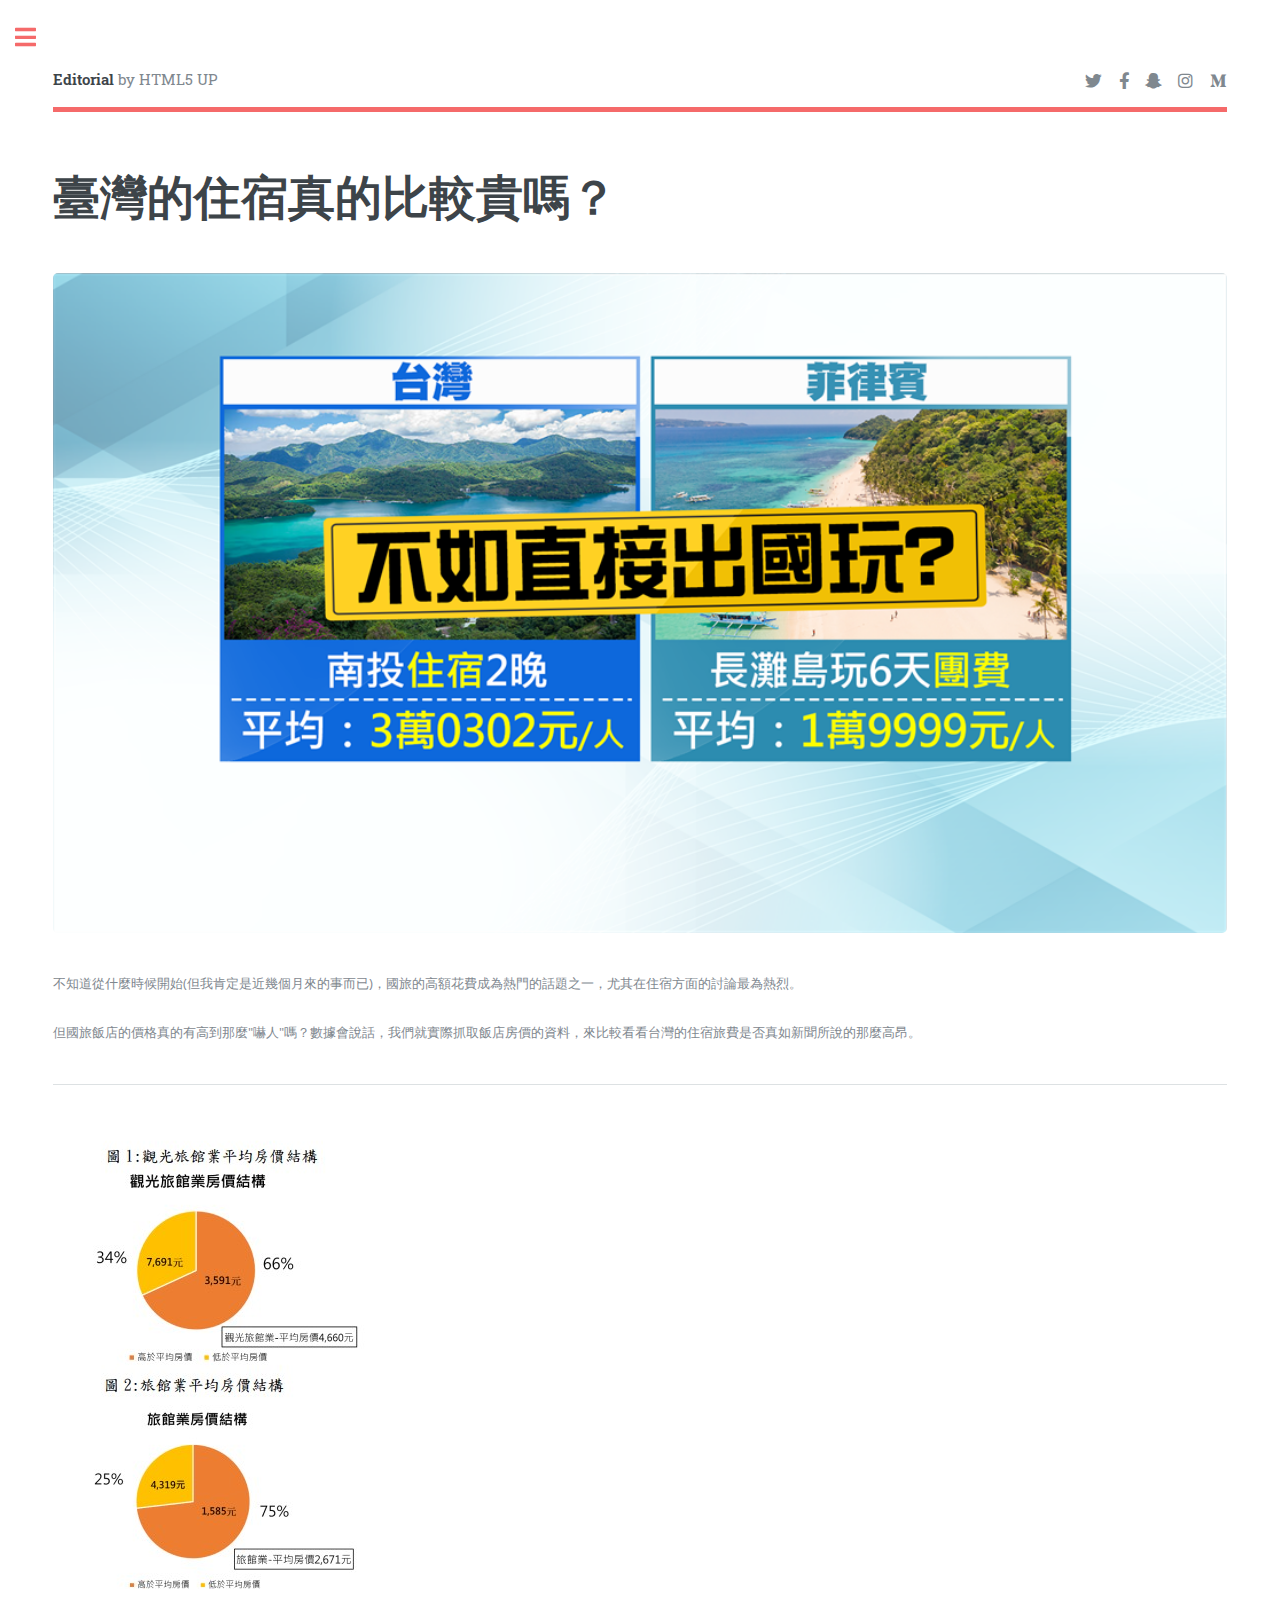
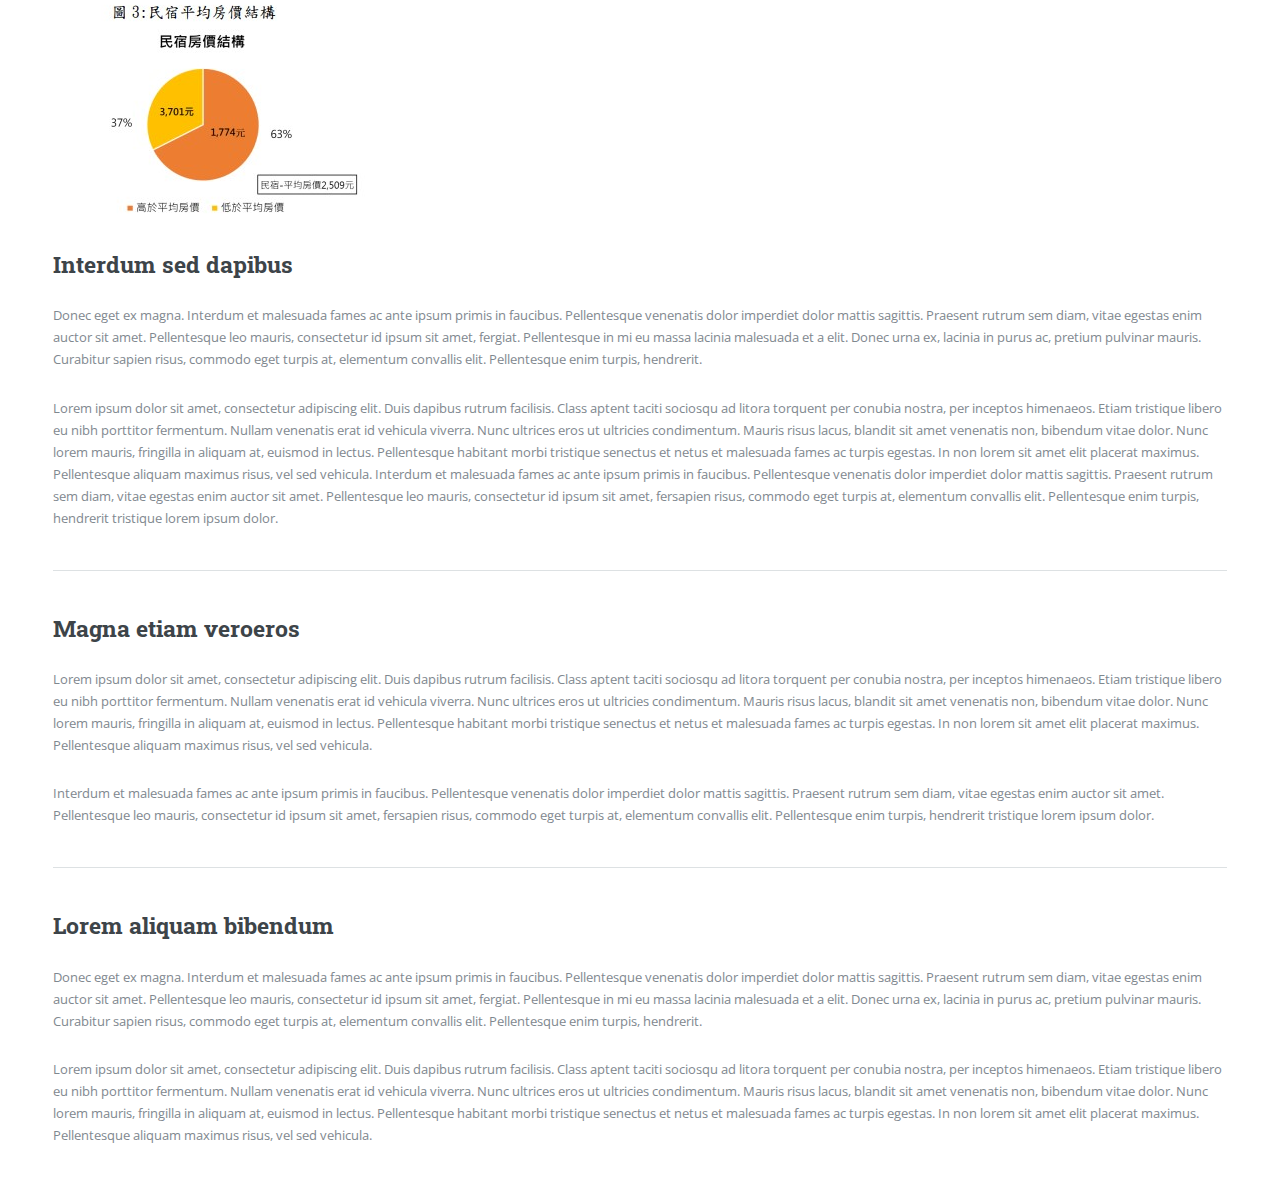
==== commit 0387a216: "Update generic.html" ====
--- a/generic.html
+++ b/generic.html
@@ -5,168 +5,147 @@
 	Free for personal and commercial use under the CCA 3.0 license (html5up.net/license)
 -->
 <html>
-	<head>
-		<title>Generic - Editorial by HTML5 UP</title>
-		<meta charset="utf-8" />
-		<meta name="viewport" content="width=device-width, initial-scale=1, user-scalable=no" />
-		<link rel="stylesheet" href="assets/css/main.css" />
-	</head>
-	<body class="is-preload">
 
-		<!-- Wrapper -->
-			<div id="wrapper">
+<head>
+    <title>淺草與高雄住宿價格比較</title>
+    <meta charset="utf-8" />
+    <meta name="viewport" content="width=device-width, initial-scale=1, user-scalable=no" />
+    <link rel="stylesheet" href="assets/css/main.css" />
+</head>
 
-				<!-- Main -->
-					<div id="main">
-						<div class="inner">
+<body class="is-preload">
+    <!-- Wrapper -->
+    <div id="wrapper">
+        <!-- Main -->
+        <div id="main">
+            <div class="inner">
+                <!-- Header -->
+                <header id="header">
+                    <a href="index.html" class="logo"><strong>Editorial</strong> by HTML5 UP</a>
+                    <ul class="icons">
+                        <li><a href="#" class="icon brands fa-twitter"><span class="label">Twitter</span></a></li>
+                        <li><a href="#" class="icon brands fa-facebook-f"><span class="label">Facebook</span></a></li>
+                        <li><a href="#" class="icon brands fa-snapchat-ghost"><span class="label">Snapchat</span></a></li>
+                        <li><a href="#" class="icon brands fa-instagram"><span class="label">Instagram</span></a></li>
+                        <li><a href="#" class="icon brands fa-medium-m"><span class="label">Medium</span></a></li>
+                    </ul>
+                </header>
+                <!-- Content -->
+                <section>
+                    <header class="main">
+                        <h1>臺灣的住宿真的比較貴嗎？</h1>
+                    </header>
+                    <span class="image main"><img src="news.jpg" alt="" /></span>
+                    <p>不知道從什麼時候開始(但我肯定是近幾個月來的事而已)，國旅的高額花費成為熱門的話題之一，尤其在住宿方面的討論最為熱烈。</p>
+                    <p>但國旅飯店的價格真的有高到那麼"嚇人"嗎？數據會說話，我們就實際抓取飯店房價的資料，來比較看看台灣的住宿旅費是否真如新聞所說的那麼高昂。</p>
+                    <hr class="major" />
+                    <span class="image"><img src="report.jpg" alt="" /></span>
+                    <h2>Interdum sed dapibus</h2>
+                    <p>Donec eget ex magna. Interdum et malesuada fames ac ante ipsum primis in faucibus. Pellentesque venenatis dolor imperdiet dolor mattis sagittis. Praesent rutrum sem diam, vitae egestas enim auctor sit amet. Pellentesque leo mauris, consectetur id ipsum sit amet, fergiat. Pellentesque in mi eu massa lacinia malesuada et a elit. Donec urna ex, lacinia in purus ac, pretium pulvinar mauris. Curabitur sapien risus, commodo eget turpis at, elementum convallis elit. Pellentesque enim turpis, hendrerit.</p>
+                    <p>Lorem ipsum dolor sit amet, consectetur adipiscing elit. Duis dapibus rutrum facilisis. Class aptent taciti sociosqu ad litora torquent per conubia nostra, per inceptos himenaeos. Etiam tristique libero eu nibh porttitor fermentum. Nullam venenatis erat id vehicula viverra. Nunc ultrices eros ut ultricies condimentum. Mauris risus lacus, blandit sit amet venenatis non, bibendum vitae dolor. Nunc lorem mauris, fringilla in aliquam at, euismod in lectus. Pellentesque habitant morbi tristique senectus et netus et malesuada fames ac turpis egestas. In non lorem sit amet elit placerat maximus. Pellentesque aliquam maximus risus, vel sed vehicula. Interdum et malesuada fames ac ante ipsum primis in faucibus. Pellentesque venenatis dolor imperdiet dolor mattis sagittis. Praesent rutrum sem diam, vitae egestas enim auctor sit amet. Pellentesque leo mauris, consectetur id ipsum sit amet, fersapien risus, commodo eget turpis at, elementum convallis elit. Pellentesque enim turpis, hendrerit tristique lorem ipsum dolor.</p>
+                    <hr class="major" />
+                    <h2>Magna etiam veroeros</h2>
+                    <p>Lorem ipsum dolor sit amet, consectetur adipiscing elit. Duis dapibus rutrum facilisis. Class aptent taciti sociosqu ad litora torquent per conubia nostra, per inceptos himenaeos. Etiam tristique libero eu nibh porttitor fermentum. Nullam venenatis erat id vehicula viverra. Nunc ultrices eros ut ultricies condimentum. Mauris risus lacus, blandit sit amet venenatis non, bibendum vitae dolor. Nunc lorem mauris, fringilla in aliquam at, euismod in lectus. Pellentesque habitant morbi tristique senectus et netus et malesuada fames ac turpis egestas. In non lorem sit amet elit placerat maximus. Pellentesque aliquam maximus risus, vel sed vehicula.</p>
+                    <p>Interdum et malesuada fames ac ante ipsum primis in faucibus. Pellentesque venenatis dolor imperdiet dolor mattis sagittis. Praesent rutrum sem diam, vitae egestas enim auctor sit amet. Pellentesque leo mauris, consectetur id ipsum sit amet, fersapien risus, commodo eget turpis at, elementum convallis elit. Pellentesque enim turpis, hendrerit tristique lorem ipsum dolor.</p>
+                    <hr class="major" />
+                    <h2>Lorem aliquam bibendum</h2>
+                    <p>Donec eget ex magna. Interdum et malesuada fames ac ante ipsum primis in faucibus. Pellentesque venenatis dolor imperdiet dolor mattis sagittis. Praesent rutrum sem diam, vitae egestas enim auctor sit amet. Pellentesque leo mauris, consectetur id ipsum sit amet, fergiat. Pellentesque in mi eu massa lacinia malesuada et a elit. Donec urna ex, lacinia in purus ac, pretium pulvinar mauris. Curabitur sapien risus, commodo eget turpis at, elementum convallis elit. Pellentesque enim turpis, hendrerit.</p>
+                    <p>Lorem ipsum dolor sit amet, consectetur adipiscing elit. Duis dapibus rutrum facilisis. Class aptent taciti sociosqu ad litora torquent per conubia nostra, per inceptos himenaeos. Etiam tristique libero eu nibh porttitor fermentum. Nullam venenatis erat id vehicula viverra. Nunc ultrices eros ut ultricies condimentum. Mauris risus lacus, blandit sit amet venenatis non, bibendum vitae dolor. Nunc lorem mauris, fringilla in aliquam at, euismod in lectus. Pellentesque habitant morbi tristique senectus et netus et malesuada fames ac turpis egestas. In non lorem sit amet elit placerat maximus. Pellentesque aliquam maximus risus, vel sed vehicula.</p>
+                </section>
+            </div>
+        </div>
+        <!-- Sidebar -->
+        <div id="sidebar">
+            <div class="inner">
+                <!-- Search -->
+                <section id="search" class="alt">
+                    <form method="post" action="#">
+                        <input type="text" name="query" id="query" placeholder="Search" />
+                    </form>
+                </section>
+                <!-- Menu -->
+                <nav id="menu">
+                    <header class="major">
+                        <h2>Menu</h2>
+                    </header>
+                    <ul>
+                        <li><a href="index.html">Homepage</a></li>
+                        <li><a href="generic.html">Generic</a></li>
+                        <li><a href="elements.html">Elements</a></li>
+                        <li>
+                            <span class="opener">Submenu</span>
+                            <ul>
+                                <li><a href="#">Lorem Dolor</a></li>
+                                <li><a href="#">Ipsum Adipiscing</a></li>
+                                <li><a href="#">Tempus Magna</a></li>
+                                <li><a href="#">Feugiat Veroeros</a></li>
+                            </ul>
+                        </li>
+                        <li><a href="#">Etiam Dolore</a></li>
+                        <li><a href="#">Adipiscing</a></li>
+                        <li>
+                            <span class="opener">Another Submenu</span>
+                            <ul>
+                                <li><a href="#">Lorem Dolor</a></li>
+                                <li><a href="#">Ipsum Adipiscing</a></li>
+                                <li><a href="#">Tempus Magna</a></li>
+                                <li><a href="#">Feugiat Veroeros</a></li>
+                            </ul>
+                        </li>
+                        <li><a href="#">Maximus Erat</a></li>
+                        <li><a href="#">Sapien Mauris</a></li>
+                        <li><a href="#">Amet Lacinia</a></li>
+                    </ul>
+                </nav>
+                <!-- Section -->
+                <section>
+                    <header class="major">
+                        <h2>Ante interdum</h2>
+                    </header>
+                    <div class="mini-posts">
+                        <article>
+                            <a href="#" class="image"><img src="images/pic07.jpg" alt="" /></a>
+                            <p>Aenean ornare velit lacus, ac varius enim lorem ullamcorper dolore aliquam.</p>
+                        </article>
+                        <article>
+                            <a href="#" class="image"><img src="images/pic08.jpg" alt="" /></a>
+                            <p>Aenean ornare velit lacus, ac varius enim lorem ullamcorper dolore aliquam.</p>
+                        </article>
+                        <article>
+                            <a href="#" class="image"><img src="images/pic09.jpg" alt="" /></a>
+                            <p>Aenean ornare velit lacus, ac varius enim lorem ullamcorper dolore aliquam.</p>
+                        </article>
+                    </div>
+                    <ul class="actions">
+                        <li><a href="#" class="button">More</a></li>
+                    </ul>
+                </section>
+                <!-- Section -->
+                <section>
+                    <header class="major">
+                        <h2>Get in touch</h2>
+                    </header>
+                    <p>Sed varius enim lorem ullamcorper dolore aliquam aenean ornare velit lacus, ac varius enim lorem ullamcorper dolore. Proin sed aliquam facilisis ante interdum. Sed nulla amet lorem feugiat tempus aliquam.</p>
+                    <ul class="contact">
+                        <li class="icon solid fa-envelope"><a href="#">information@untitled.tld</a></li>
+                        <li class="icon solid fa-phone">(000) 000-0000</li>
+                        <li class="icon solid fa-home">1234 Somewhere Road #8254<br />
+                            Nashville, TN 00000-0000</li>
+                    </ul>
+                </section>
+                <!-- Footer -->
+                <footer id="footer">
+                    <p class="copyright">&copy; Untitled. All rights reserved. Demo Images: <a href="https://unsplash.com">Unsplash</a>. Design: <a href="https://html5up.net">HTML5 UP</a>.</p>
+                </footer>
+            </div>
+        </div>
+    </div>
+    <!-- Scripts -->
+    <script src="assets/js/jquery.min.js"></script>
+    <script src="assets/js/browser.min.js"></script>
+    <script src="assets/js/breakpoints.min.js"></script>
+    <script src="assets/js/util.js"></script>
+    <script src="assets/js/main.js"></script>
+</body>
 
-							<!-- Header -->
-								<header id="header">
-									<a href="index.html" class="logo"><strong>Editorial</strong> by HTML5 UP</a>
-									<ul class="icons">
-										<li><a href="#" class="icon brands fa-twitter"><span class="label">Twitter</span></a></li>
-										<li><a href="#" class="icon brands fa-facebook-f"><span class="label">Facebook</span></a></li>
-										<li><a href="#" class="icon brands fa-snapchat-ghost"><span class="label">Snapchat</span></a></li>
-										<li><a href="#" class="icon brands fa-instagram"><span class="label">Instagram</span></a></li>
-										<li><a href="#" class="icon brands fa-medium-m"><span class="label">Medium</span></a></li>
-									</ul>
-								</header>
-
-							<!-- Content -->
-								<section>
-									<header class="main">
-										<h1>Generic</h1>
-									</header>
-
-									<span class="image main"><img src="images/pic11.jpg" alt="" /></span>
-
-									<p>Donec eget ex magna. Interdum et malesuada fames ac ante ipsum primis in faucibus. Pellentesque venenatis dolor imperdiet dolor mattis sagittis. Praesent rutrum sem diam, vitae egestas enim auctor sit amet. Pellentesque leo mauris, consectetur id ipsum sit amet, fergiat. Pellentesque in mi eu massa lacinia malesuada et a elit. Donec urna ex, lacinia in purus ac, pretium pulvinar mauris. Curabitur sapien risus, commodo eget turpis at, elementum convallis elit. Pellentesque enim turpis, hendrerit.</p>
-									<p>Lorem ipsum dolor sit amet, consectetur adipiscing elit. Duis dapibus rutrum facilisis. Class aptent taciti sociosqu ad litora torquent per conubia nostra, per inceptos himenaeos. Etiam tristique libero eu nibh porttitor fermentum. Nullam venenatis erat id vehicula viverra. Nunc ultrices eros ut ultricies condimentum. Mauris risus lacus, blandit sit amet venenatis non, bibendum vitae dolor. Nunc lorem mauris, fringilla in aliquam at, euismod in lectus. Pellentesque habitant morbi tristique senectus et netus et malesuada fames ac turpis egestas. In non lorem sit amet elit placerat maximus. Pellentesque aliquam maximus risus, vel sed vehicula.</p>
-									<p>Interdum et malesuada fames ac ante ipsum primis in faucibus. Pellentesque venenatis dolor imperdiet dolor mattis sagittis. Praesent rutrum sem diam, vitae egestas enim auctor sit amet. Pellentesque leo mauris, consectetur id ipsum sit amet, fersapien risus, commodo eget turpis at, elementum convallis elit. Pellentesque enim turpis, hendrerit tristique lorem ipsum dolor.</p>
-
-									<hr class="major" />
-
-									<h2>Interdum sed dapibus</h2>
-									<p>Donec eget ex magna. Interdum et malesuada fames ac ante ipsum primis in faucibus. Pellentesque venenatis dolor imperdiet dolor mattis sagittis. Praesent rutrum sem diam, vitae egestas enim auctor sit amet. Pellentesque leo mauris, consectetur id ipsum sit amet, fergiat. Pellentesque in mi eu massa lacinia malesuada et a elit. Donec urna ex, lacinia in purus ac, pretium pulvinar mauris. Curabitur sapien risus, commodo eget turpis at, elementum convallis elit. Pellentesque enim turpis, hendrerit.</p>
-									<p>Lorem ipsum dolor sit amet, consectetur adipiscing elit. Duis dapibus rutrum facilisis. Class aptent taciti sociosqu ad litora torquent per conubia nostra, per inceptos himenaeos. Etiam tristique libero eu nibh porttitor fermentum. Nullam venenatis erat id vehicula viverra. Nunc ultrices eros ut ultricies condimentum. Mauris risus lacus, blandit sit amet venenatis non, bibendum vitae dolor. Nunc lorem mauris, fringilla in aliquam at, euismod in lectus. Pellentesque habitant morbi tristique senectus et netus et malesuada fames ac turpis egestas. In non lorem sit amet elit placerat maximus. Pellentesque aliquam maximus risus, vel sed vehicula. Interdum et malesuada fames ac ante ipsum primis in faucibus. Pellentesque venenatis dolor imperdiet dolor mattis sagittis. Praesent rutrum sem diam, vitae egestas enim auctor sit amet. Pellentesque leo mauris, consectetur id ipsum sit amet, fersapien risus, commodo eget turpis at, elementum convallis elit. Pellentesque enim turpis, hendrerit tristique lorem ipsum dolor.</p>
-
-									<hr class="major" />
-
-									<h2>Magna etiam veroeros</h2>
-									<p>Lorem ipsum dolor sit amet, consectetur adipiscing elit. Duis dapibus rutrum facilisis. Class aptent taciti sociosqu ad litora torquent per conubia nostra, per inceptos himenaeos. Etiam tristique libero eu nibh porttitor fermentum. Nullam venenatis erat id vehicula viverra. Nunc ultrices eros ut ultricies condimentum. Mauris risus lacus, blandit sit amet venenatis non, bibendum vitae dolor. Nunc lorem mauris, fringilla in aliquam at, euismod in lectus. Pellentesque habitant morbi tristique senectus et netus et malesuada fames ac turpis egestas. In non lorem sit amet elit placerat maximus. Pellentesque aliquam maximus risus, vel sed vehicula.</p>
-									<p>Interdum et malesuada fames ac ante ipsum primis in faucibus. Pellentesque venenatis dolor imperdiet dolor mattis sagittis. Praesent rutrum sem diam, vitae egestas enim auctor sit amet. Pellentesque leo mauris, consectetur id ipsum sit amet, fersapien risus, commodo eget turpis at, elementum convallis elit. Pellentesque enim turpis, hendrerit tristique lorem ipsum dolor.</p>
-
-									<hr class="major" />
-
-									<h2>Lorem aliquam bibendum</h2>
-									<p>Donec eget ex magna. Interdum et malesuada fames ac ante ipsum primis in faucibus. Pellentesque venenatis dolor imperdiet dolor mattis sagittis. Praesent rutrum sem diam, vitae egestas enim auctor sit amet. Pellentesque leo mauris, consectetur id ipsum sit amet, fergiat. Pellentesque in mi eu massa lacinia malesuada et a elit. Donec urna ex, lacinia in purus ac, pretium pulvinar mauris. Curabitur sapien risus, commodo eget turpis at, elementum convallis elit. Pellentesque enim turpis, hendrerit.</p>
-									<p>Lorem ipsum dolor sit amet, consectetur adipiscing elit. Duis dapibus rutrum facilisis. Class aptent taciti sociosqu ad litora torquent per conubia nostra, per inceptos himenaeos. Etiam tristique libero eu nibh porttitor fermentum. Nullam venenatis erat id vehicula viverra. Nunc ultrices eros ut ultricies condimentum. Mauris risus lacus, blandit sit amet venenatis non, bibendum vitae dolor. Nunc lorem mauris, fringilla in aliquam at, euismod in lectus. Pellentesque habitant morbi tristique senectus et netus et malesuada fames ac turpis egestas. In non lorem sit amet elit placerat maximus. Pellentesque aliquam maximus risus, vel sed vehicula.</p>
-
-								</section>
-
-						</div>
-					</div>
-
-				<!-- Sidebar -->
-					<div id="sidebar">
-						<div class="inner">
-
-							<!-- Search -->
-								<section id="search" class="alt">
-									<form method="post" action="#">
-										<input type="text" name="query" id="query" placeholder="Search" />
-									</form>
-								</section>
-
-							<!-- Menu -->
-								<nav id="menu">
-									<header class="major">
-										<h2>Menu</h2>
-									</header>
-									<ul>
-										<li><a href="index.html">Homepage</a></li>
-										<li><a href="generic.html">Generic</a></li>
-										<li><a href="elements.html">Elements</a></li>
-										<li>
-											<span class="opener">Submenu</span>
-											<ul>
-												<li><a href="#">Lorem Dolor</a></li>
-												<li><a href="#">Ipsum Adipiscing</a></li>
-												<li><a href="#">Tempus Magna</a></li>
-												<li><a href="#">Feugiat Veroeros</a></li>
-											</ul>
-										</li>
-										<li><a href="#">Etiam Dolore</a></li>
-										<li><a href="#">Adipiscing</a></li>
-										<li>
-											<span class="opener">Another Submenu</span>
-											<ul>
-												<li><a href="#">Lorem Dolor</a></li>
-												<li><a href="#">Ipsum Adipiscing</a></li>
-												<li><a href="#">Tempus Magna</a></li>
-												<li><a href="#">Feugiat Veroeros</a></li>
-											</ul>
-										</li>
-										<li><a href="#">Maximus Erat</a></li>
-										<li><a href="#">Sapien Mauris</a></li>
-										<li><a href="#">Amet Lacinia</a></li>
-									</ul>
-								</nav>
-
-							<!-- Section -->
-								<section>
-									<header class="major">
-										<h2>Ante interdum</h2>
-									</header>
-									<div class="mini-posts">
-										<article>
-											<a href="#" class="image"><img src="images/pic07.jpg" alt="" /></a>
-											<p>Aenean ornare velit lacus, ac varius enim lorem ullamcorper dolore aliquam.</p>
-										</article>
-										<article>
-											<a href="#" class="image"><img src="images/pic08.jpg" alt="" /></a>
-											<p>Aenean ornare velit lacus, ac varius enim lorem ullamcorper dolore aliquam.</p>
-										</article>
-										<article>
-											<a href="#" class="image"><img src="images/pic09.jpg" alt="" /></a>
-											<p>Aenean ornare velit lacus, ac varius enim lorem ullamcorper dolore aliquam.</p>
-										</article>
-									</div>
-									<ul class="actions">
-										<li><a href="#" class="button">More</a></li>
-									</ul>
-								</section>
-
-							<!-- Section -->
-								<section>
-									<header class="major">
-										<h2>Get in touch</h2>
-									</header>
-									<p>Sed varius enim lorem ullamcorper dolore aliquam aenean ornare velit lacus, ac varius enim lorem ullamcorper dolore. Proin sed aliquam facilisis ante interdum. Sed nulla amet lorem feugiat tempus aliquam.</p>
-									<ul class="contact">
-										<li class="icon solid fa-envelope"><a href="#">information@untitled.tld</a></li>
-										<li class="icon solid fa-phone">(000) 000-0000</li>
-										<li class="icon solid fa-home">1234 Somewhere Road #8254<br />
-										Nashville, TN 00000-0000</li>
-									</ul>
-								</section>
-
-							<!-- Footer -->
-								<footer id="footer">
-									<p class="copyright">&copy; Untitled. All rights reserved. Demo Images: <a href="https://unsplash.com">Unsplash</a>. Design: <a href="https://html5up.net">HTML5 UP</a>.</p>
-								</footer>
-
-						</div>
-					</div>
-
-			</div>
-
-		<!-- Scripts -->
-			<script src="assets/js/jquery.min.js"></script>
-			<script src="assets/js/browser.min.js"></script>
-			<script src="assets/js/breakpoints.min.js"></script>
-			<script src="assets/js/util.js"></script>
-			<script src="assets/js/main.js"></script>
-
-	</body>
-</html>+</html>
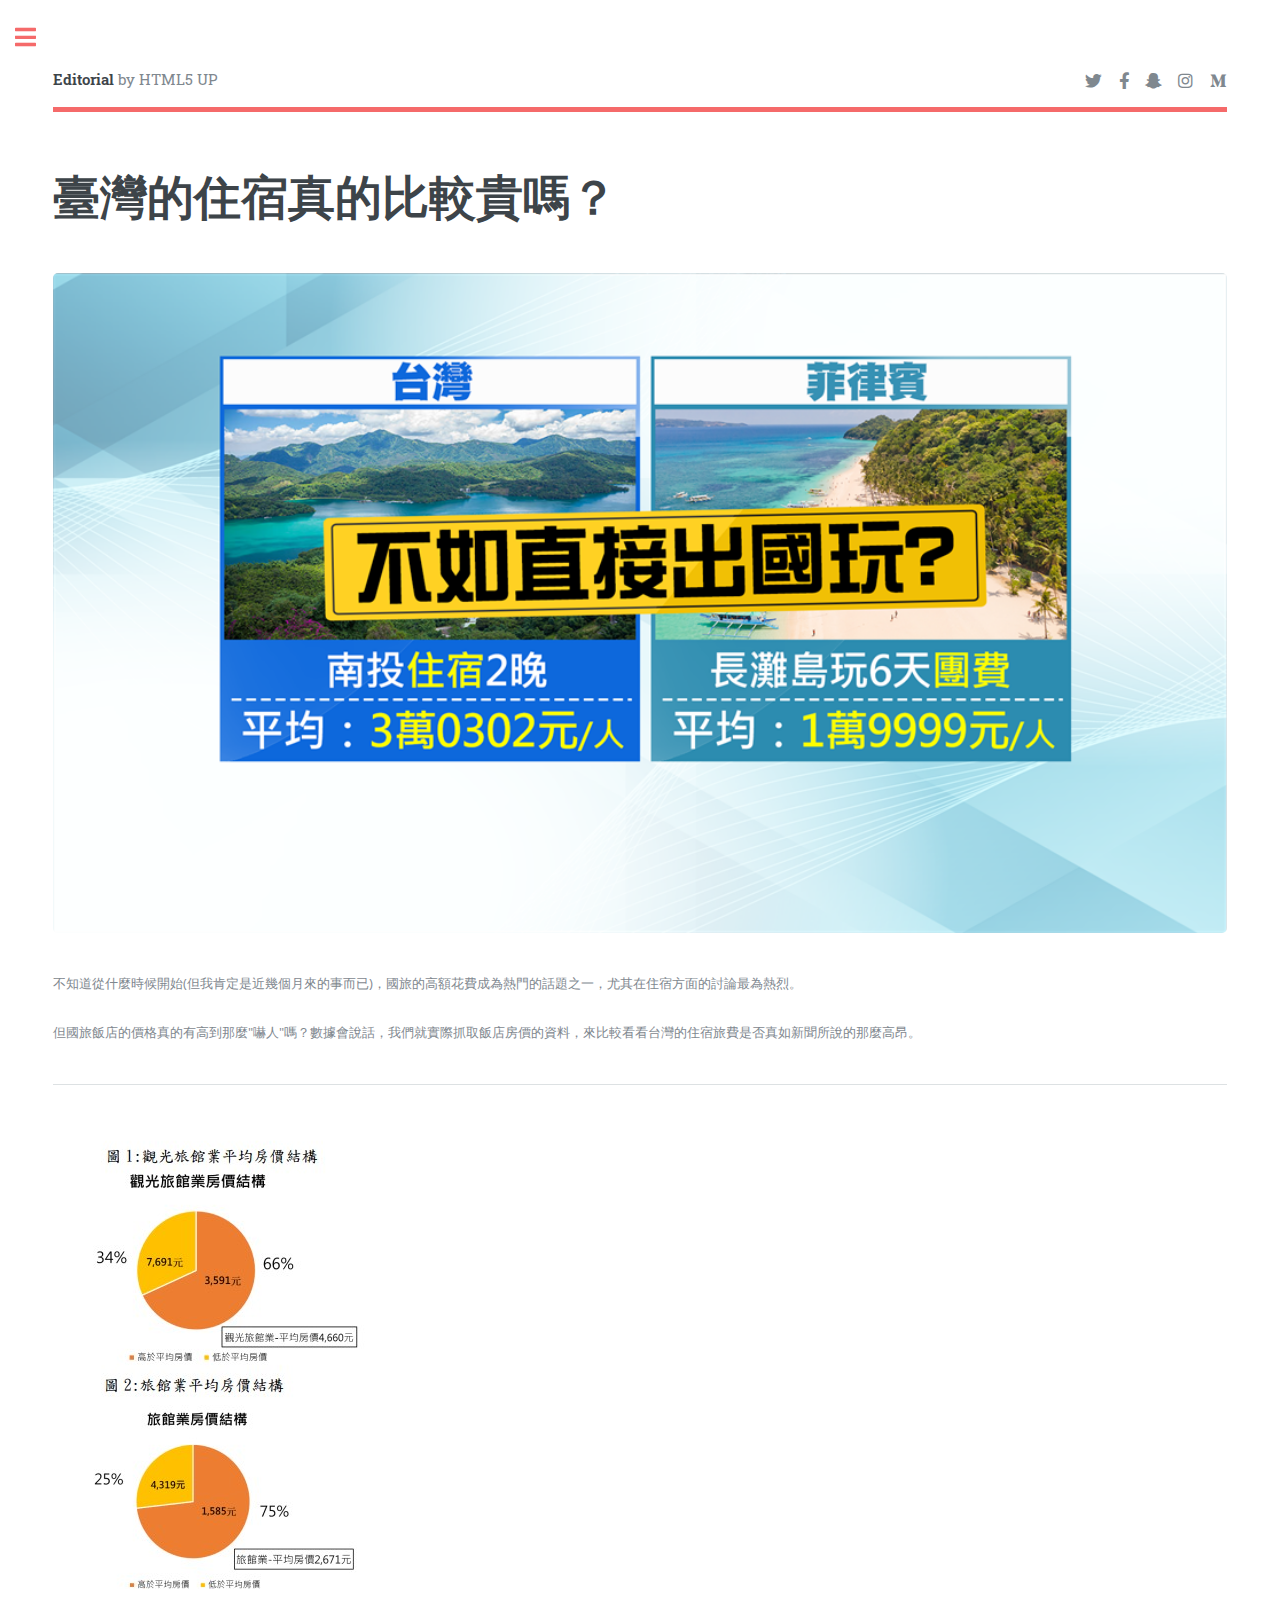
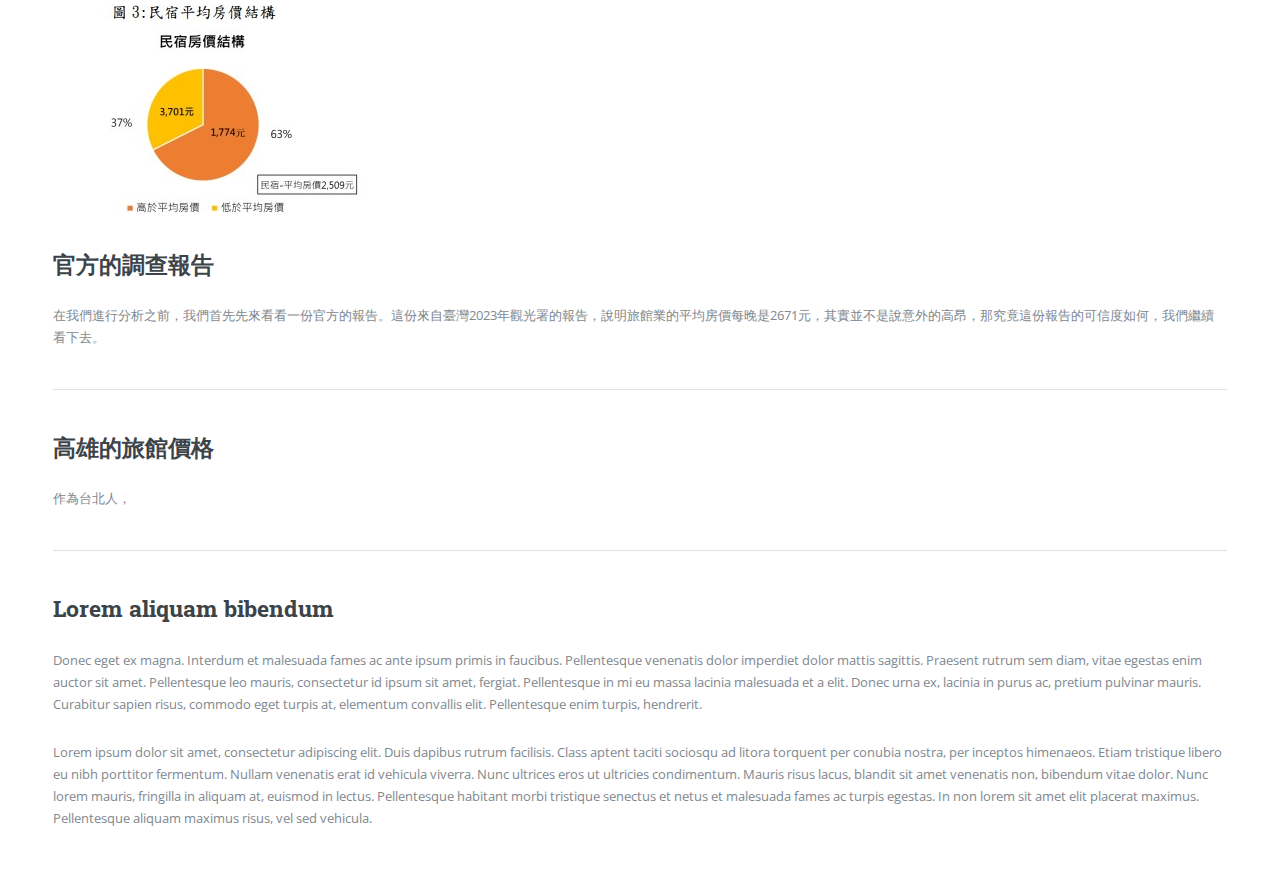
==== commit 3efc3d74: "Update generic.html" ====
--- a/generic.html
+++ b/generic.html
@@ -39,14 +39,12 @@
                     <p>不知道從什麼時候開始(但我肯定是近幾個月來的事而已)，國旅的高額花費成為熱門的話題之一，尤其在住宿方面的討論最為熱烈。</p>
                     <p>但國旅飯店的價格真的有高到那麼"嚇人"嗎？數據會說話，我們就實際抓取飯店房價的資料，來比較看看台灣的住宿旅費是否真如新聞所說的那麼高昂。</p>
                     <hr class="major" />
-                    <span class="image"><img src="report.jpg" alt="" /></span>
-                    <h2>Interdum sed dapibus</h2>
-                    <p>Donec eget ex magna. Interdum et malesuada fames ac ante ipsum primis in faucibus. Pellentesque venenatis dolor imperdiet dolor mattis sagittis. Praesent rutrum sem diam, vitae egestas enim auctor sit amet. Pellentesque leo mauris, consectetur id ipsum sit amet, fergiat. Pellentesque in mi eu massa lacinia malesuada et a elit. Donec urna ex, lacinia in purus ac, pretium pulvinar mauris. Curabitur sapien risus, commodo eget turpis at, elementum convallis elit. Pellentesque enim turpis, hendrerit.</p>
-                    <p>Lorem ipsum dolor sit amet, consectetur adipiscing elit. Duis dapibus rutrum facilisis. Class aptent taciti sociosqu ad litora torquent per conubia nostra, per inceptos himenaeos. Etiam tristique libero eu nibh porttitor fermentum. Nullam venenatis erat id vehicula viverra. Nunc ultrices eros ut ultricies condimentum. Mauris risus lacus, blandit sit amet venenatis non, bibendum vitae dolor. Nunc lorem mauris, fringilla in aliquam at, euismod in lectus. Pellentesque habitant morbi tristique senectus et netus et malesuada fames ac turpis egestas. In non lorem sit amet elit placerat maximus. Pellentesque aliquam maximus risus, vel sed vehicula. Interdum et malesuada fames ac ante ipsum primis in faucibus. Pellentesque venenatis dolor imperdiet dolor mattis sagittis. Praesent rutrum sem diam, vitae egestas enim auctor sit amet. Pellentesque leo mauris, consectetur id ipsum sit amet, fersapien risus, commodo eget turpis at, elementum convallis elit. Pellentesque enim turpis, hendrerit tristique lorem ipsum dolor.</p>
+                    <span class="image"><img src="report.jpg" alt="" style="float: center" /></span>
+                    <h2>官方的調查報告</h2>
+                    <p>在我們進行分析之前，我們首先先來看看一份官方的報告。這份來自臺灣2023年觀光署的報告，說明旅館業的平均房價每晚是2671元，其實並不是說意外的高昂，那究竟這份報告的可信度如何，我們繼續看下去。</p>
                     <hr class="major" />
-                    <h2>Magna etiam veroeros</h2>
-                    <p>Lorem ipsum dolor sit amet, consectetur adipiscing elit. Duis dapibus rutrum facilisis. Class aptent taciti sociosqu ad litora torquent per conubia nostra, per inceptos himenaeos. Etiam tristique libero eu nibh porttitor fermentum. Nullam venenatis erat id vehicula viverra. Nunc ultrices eros ut ultricies condimentum. Mauris risus lacus, blandit sit amet venenatis non, bibendum vitae dolor. Nunc lorem mauris, fringilla in aliquam at, euismod in lectus. Pellentesque habitant morbi tristique senectus et netus et malesuada fames ac turpis egestas. In non lorem sit amet elit placerat maximus. Pellentesque aliquam maximus risus, vel sed vehicula.</p>
-                    <p>Interdum et malesuada fames ac ante ipsum primis in faucibus. Pellentesque venenatis dolor imperdiet dolor mattis sagittis. Praesent rutrum sem diam, vitae egestas enim auctor sit amet. Pellentesque leo mauris, consectetur id ipsum sit amet, fersapien risus, commodo eget turpis at, elementum convallis elit. Pellentesque enim turpis, hendrerit tristique lorem ipsum dolor.</p>
+                    <h2>高雄的旅館價格</h2>
+                    <p>作為台北人，</p>
                     <hr class="major" />
                     <h2>Lorem aliquam bibendum</h2>
                     <p>Donec eget ex magna. Interdum et malesuada fames ac ante ipsum primis in faucibus. Pellentesque venenatis dolor imperdiet dolor mattis sagittis. Praesent rutrum sem diam, vitae egestas enim auctor sit amet. Pellentesque leo mauris, consectetur id ipsum sit amet, fergiat. Pellentesque in mi eu massa lacinia malesuada et a elit. Donec urna ex, lacinia in purus ac, pretium pulvinar mauris. Curabitur sapien risus, commodo eget turpis at, elementum convallis elit. Pellentesque enim turpis, hendrerit.</p>
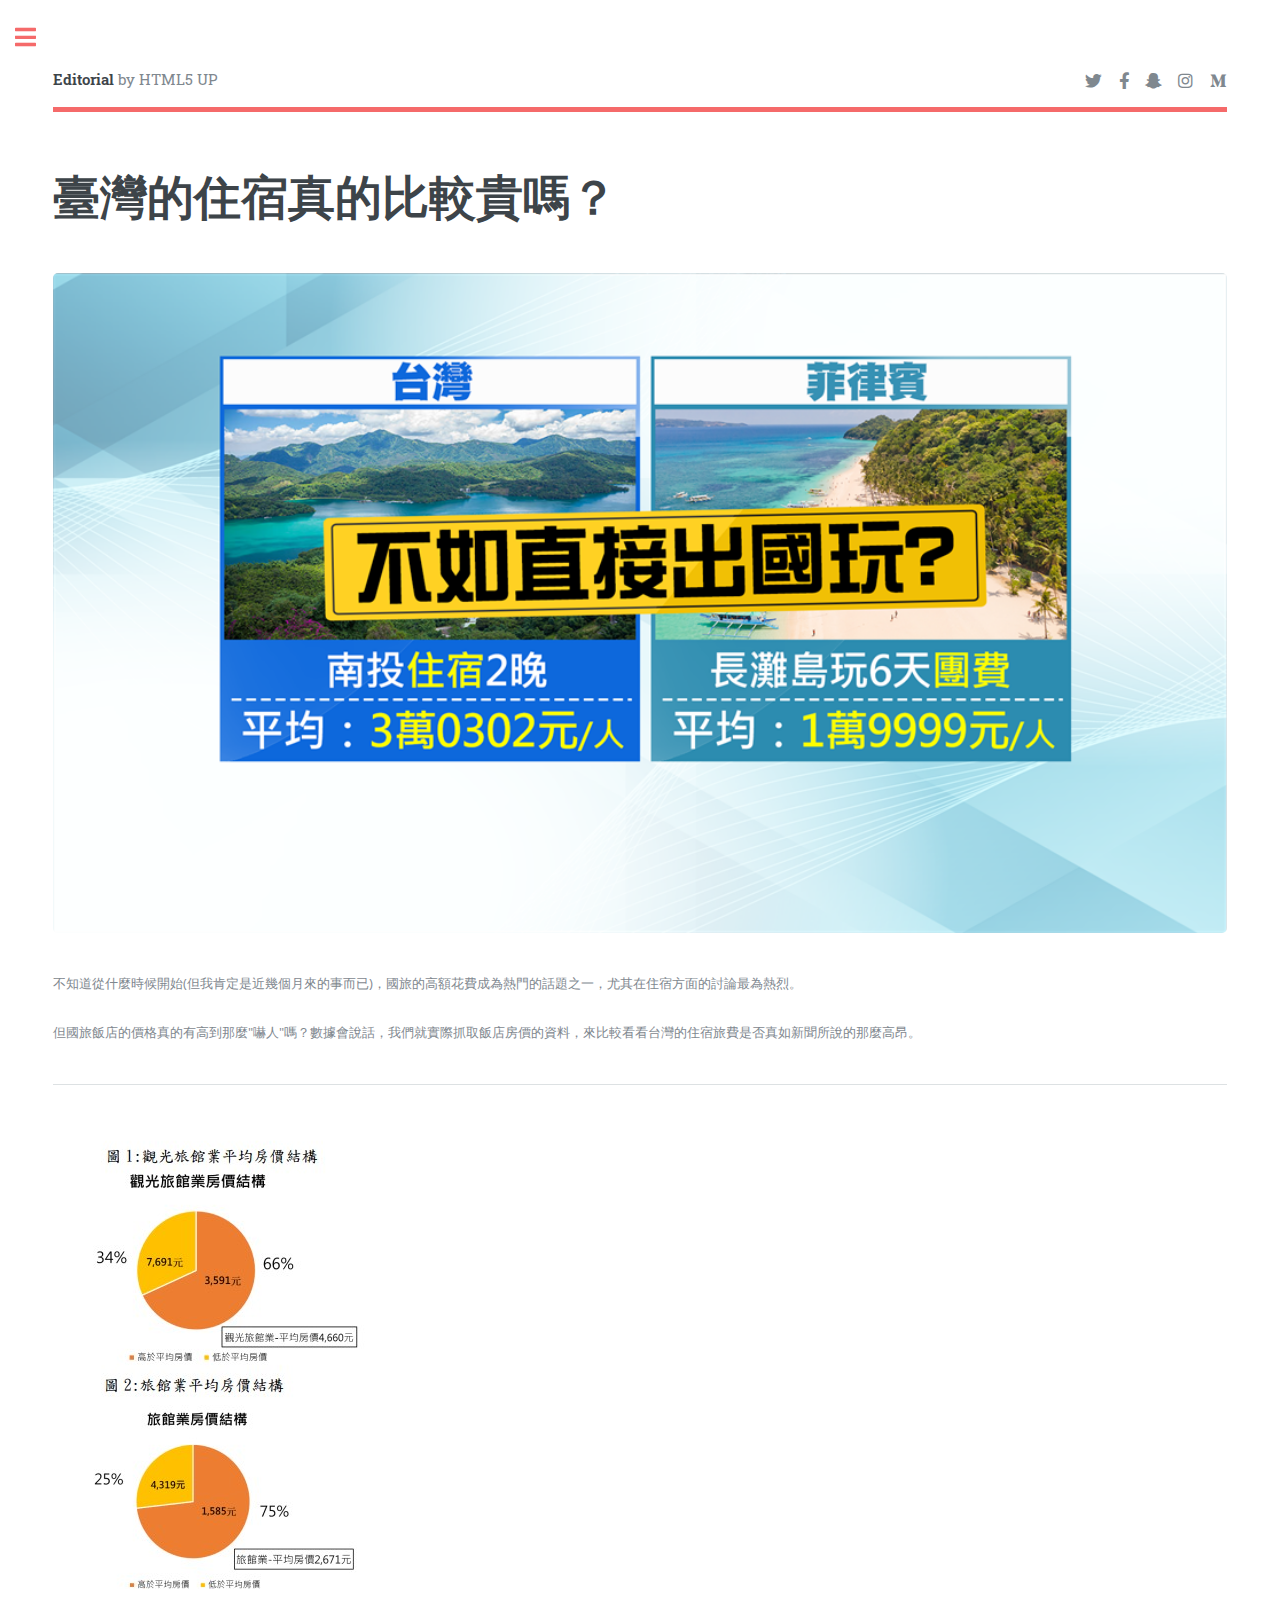
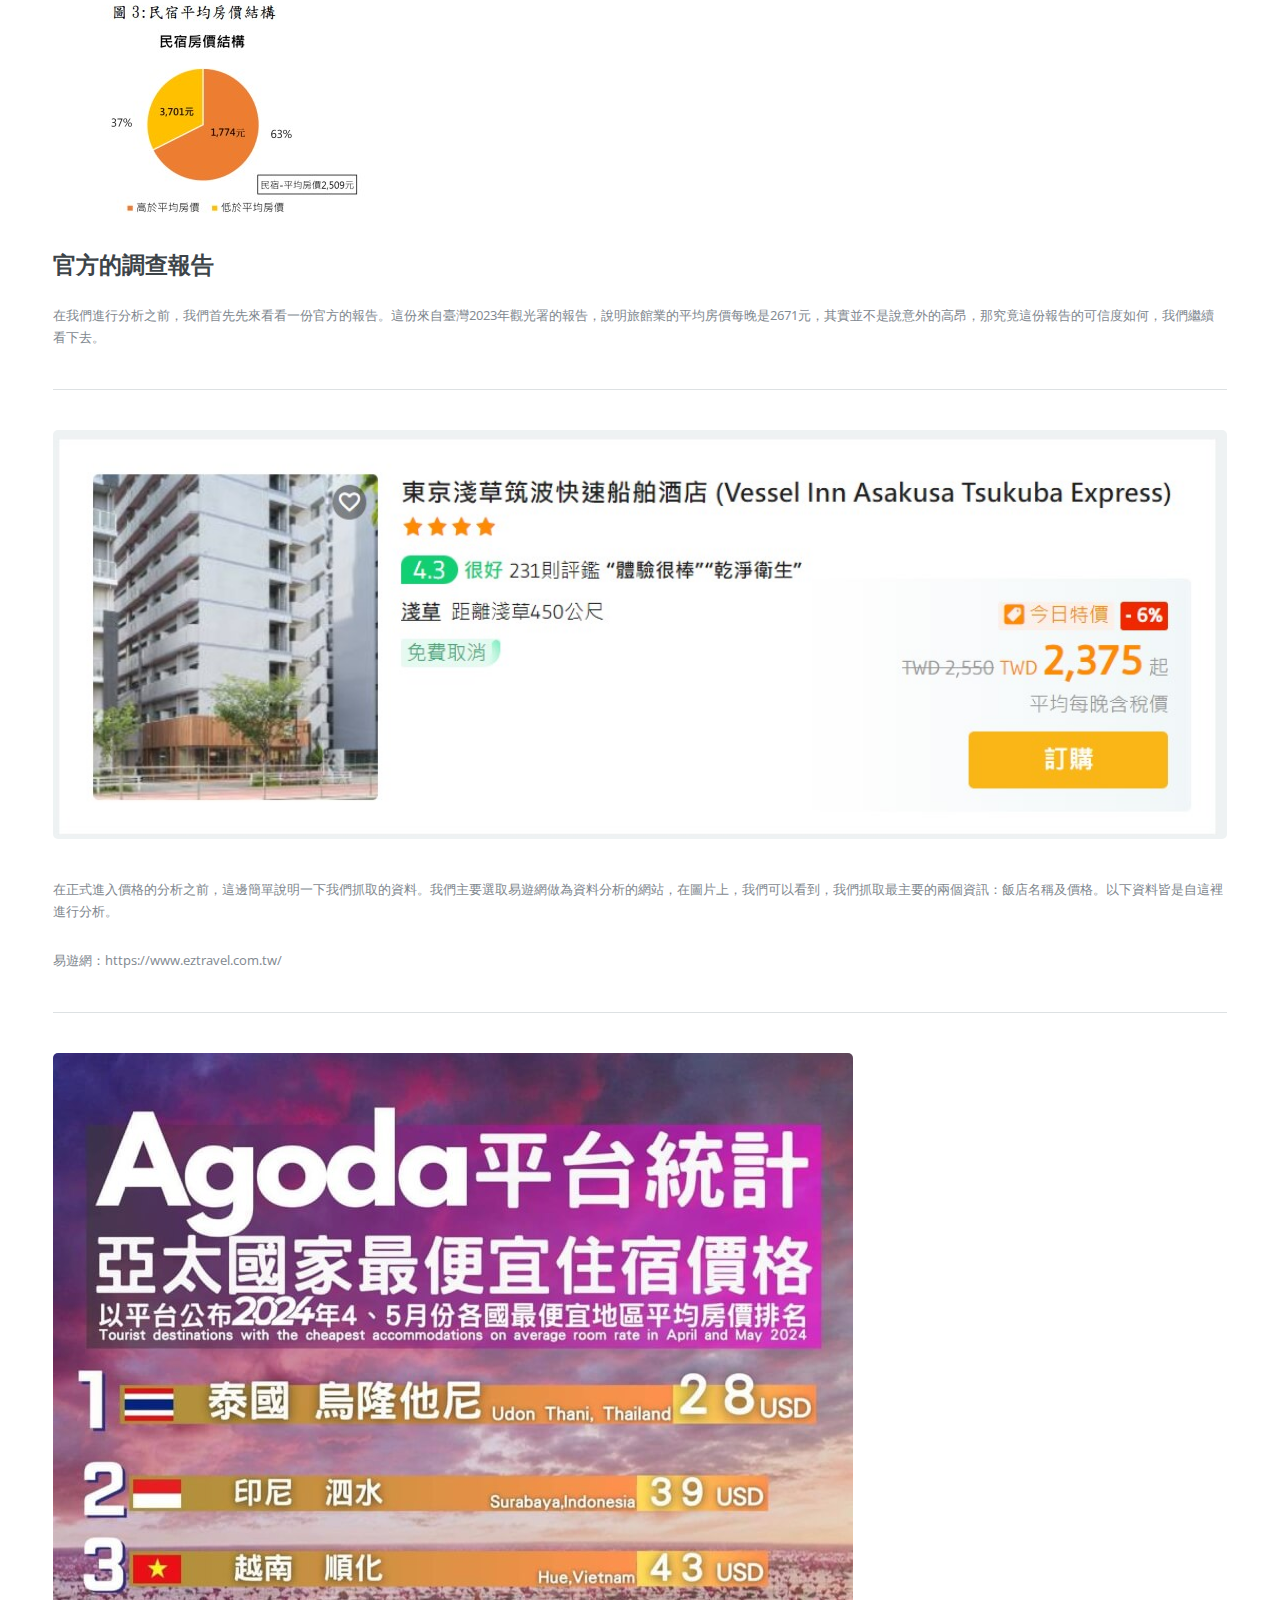
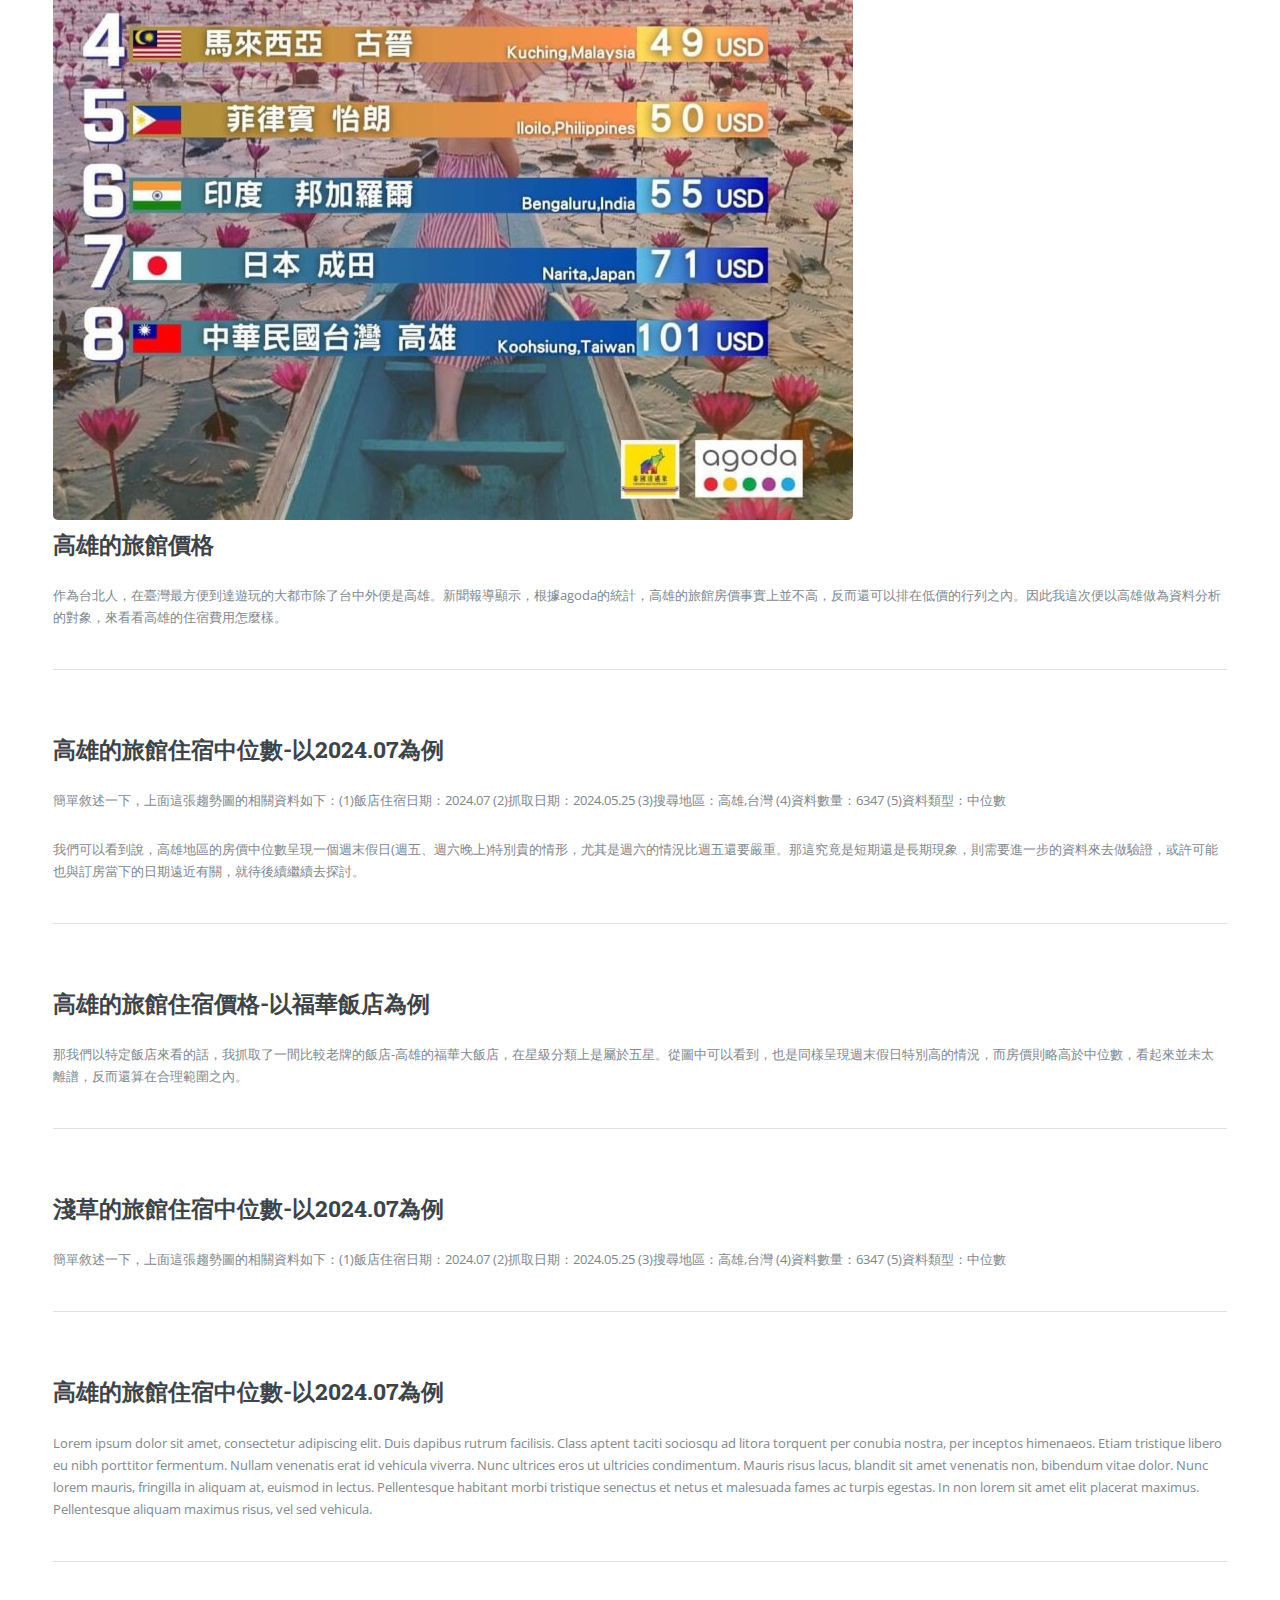
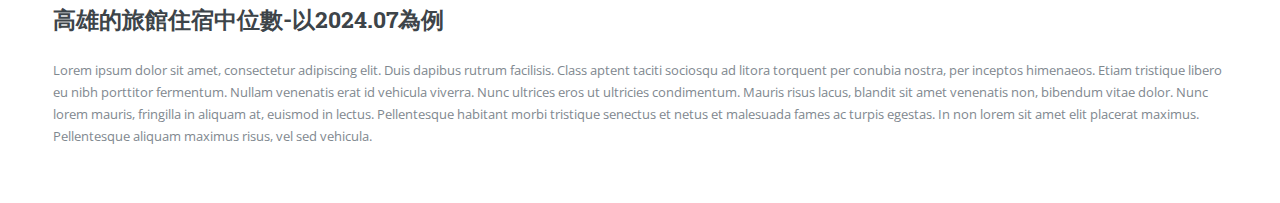
==== commit e51dc9e4: "Update generic.html" ====
--- a/generic.html
+++ b/generic.html
@@ -43,11 +43,28 @@
                     <h2>官方的調查報告</h2>
                     <p>在我們進行分析之前，我們首先先來看看一份官方的報告。這份來自臺灣2023年觀光署的報告，說明旅館業的平均房價每晚是2671元，其實並不是說意外的高昂，那究竟這份報告的可信度如何，我們繼續看下去。</p>
                     <hr class="major" />
+                    <span class="image main"><img src="information.jpg" alt="" /></span>
+                    <p>在正式進入價格的分析之前，這邊簡單說明一下我們抓取的資料。我們主要選取易遊網做為資料分析的網站，在圖片上，我們可以看到，我們抓取最主要的兩個資訊：飯店名稱及價格。以下資料皆是自這裡進行分析。</p>
+                    <p>易遊網：https://www.eztravel.com.tw/</p>
+                    <hr class="major" />
+                    <span class="image"><img src="low.jpg" alt="" style="float: center" /></span>
                     <h2>高雄的旅館價格</h2>
-                    <p>作為台北人，</p>
+                    <p>作為台北人，在臺灣最方便到達遊玩的大都市除了台中外便是高雄。新聞報導顯示，根據agoda的統計，高雄的旅館房價事實上並不高，反而還可以排在低價的行列之內。因此我這次便以高雄做為資料分析的對象，來看看高雄的住宿費用怎麼樣。</p>
+                    <hr class="major" /><img src="median_kaohsuing" alt="" /></span>
+                    <h2>高雄的旅館住宿中位數-以2024.07為例</h2>
+                    <p>簡單敘述一下，上面這張趨勢圖的相關資料如下：(1)飯店住宿日期：2024.07 (2)抓取日期：2024.05.25 (3)搜尋地區：高雄,台灣 (4)資料數量：6347 (5)資料類型：中位數</p>
+                    <p>我們可以看到說，高雄地區的房價中位數呈現一個週末假日(週五、週六晚上)特別貴的情形，尤其是週六的情況比週五還要嚴重。那這究竟是短期還是長期現象，則需要進一步的資料來去做驗證，或許可能也與訂房當下的日期遠近有關，就待後續繼續去探討。</p>
+                    <hr class="major" /><img src="fuhua_kaohsuing" alt="" /></span>
+                    <h2>高雄的旅館住宿價格-以福華飯店為例</h2>
+                    <p>那我們以特定飯店來看的話，我抓取了一間比較老牌的飯店-高雄的福華大飯店，在星級分類上是屬於五星。從圖中可以看到，也是同樣呈現週末假日特別高的情況，而房價則略高於中位數，看起來並未太離譜，反而還算在合理範圍之內。</p>
+                    <hr class="major" /><img src="median_asakusa" alt="" /></span>
+                    <h2>淺草的旅館住宿中位數-以2024.07為例</h2>
+                    <p>簡單敘述一下，上面這張趨勢圖的相關資料如下：(1)飯店住宿日期：2024.07 (2)抓取日期：2024.05.25 (3)搜尋地區：高雄,台灣 (4)資料數量：6347 (5)資料類型：中位數</p>
+                    <hr class="major" /><img src="median_kaohsuing" alt="" /></span>
+                    <h2>高雄的旅館住宿中位數-以2024.07為例</h2>
+                    <p>Lorem ipsum dolor sit amet, consectetur adipiscing elit. Duis dapibus rutrum facilisis. Class aptent taciti sociosqu ad litora torquent per conubia nostra, per inceptos himenaeos. Etiam tristique libero eu nibh porttitor fermentum. Nullam venenatis erat id vehicula viverra. Nunc ultrices eros ut ultricies condimentum. Mauris risus lacus, blandit sit amet venenatis non, bibendum vitae dolor. Nunc lorem mauris, fringilla in aliquam at, euismod in lectus. Pellentesque habitant morbi tristique senectus et netus et malesuada fames ac turpis egestas. In non lorem sit amet elit placerat maximus. Pellentesque aliquam maximus risus, vel sed vehicula.</p>
                     <hr class="major" />
-                    <h2>Lorem aliquam bibendum</h2>
-                    <p>Donec eget ex magna. Interdum et malesuada fames ac ante ipsum primis in faucibus. Pellentesque venenatis dolor imperdiet dolor mattis sagittis. Praesent rutrum sem diam, vitae egestas enim auctor sit amet. Pellentesque leo mauris, consectetur id ipsum sit amet, fergiat. Pellentesque in mi eu massa lacinia malesuada et a elit. Donec urna ex, lacinia in purus ac, pretium pulvinar mauris. Curabitur sapien risus, commodo eget turpis at, elementum convallis elit. Pellentesque enim turpis, hendrerit.</p>
+                    <h2>高雄的旅館住宿中位數-以2024.07為例</h2>
                     <p>Lorem ipsum dolor sit amet, consectetur adipiscing elit. Duis dapibus rutrum facilisis. Class aptent taciti sociosqu ad litora torquent per conubia nostra, per inceptos himenaeos. Etiam tristique libero eu nibh porttitor fermentum. Nullam venenatis erat id vehicula viverra. Nunc ultrices eros ut ultricies condimentum. Mauris risus lacus, blandit sit amet venenatis non, bibendum vitae dolor. Nunc lorem mauris, fringilla in aliquam at, euismod in lectus. Pellentesque habitant morbi tristique senectus et netus et malesuada fames ac turpis egestas. In non lorem sit amet elit placerat maximus. Pellentesque aliquam maximus risus, vel sed vehicula.</p>
                 </section>
             </div>
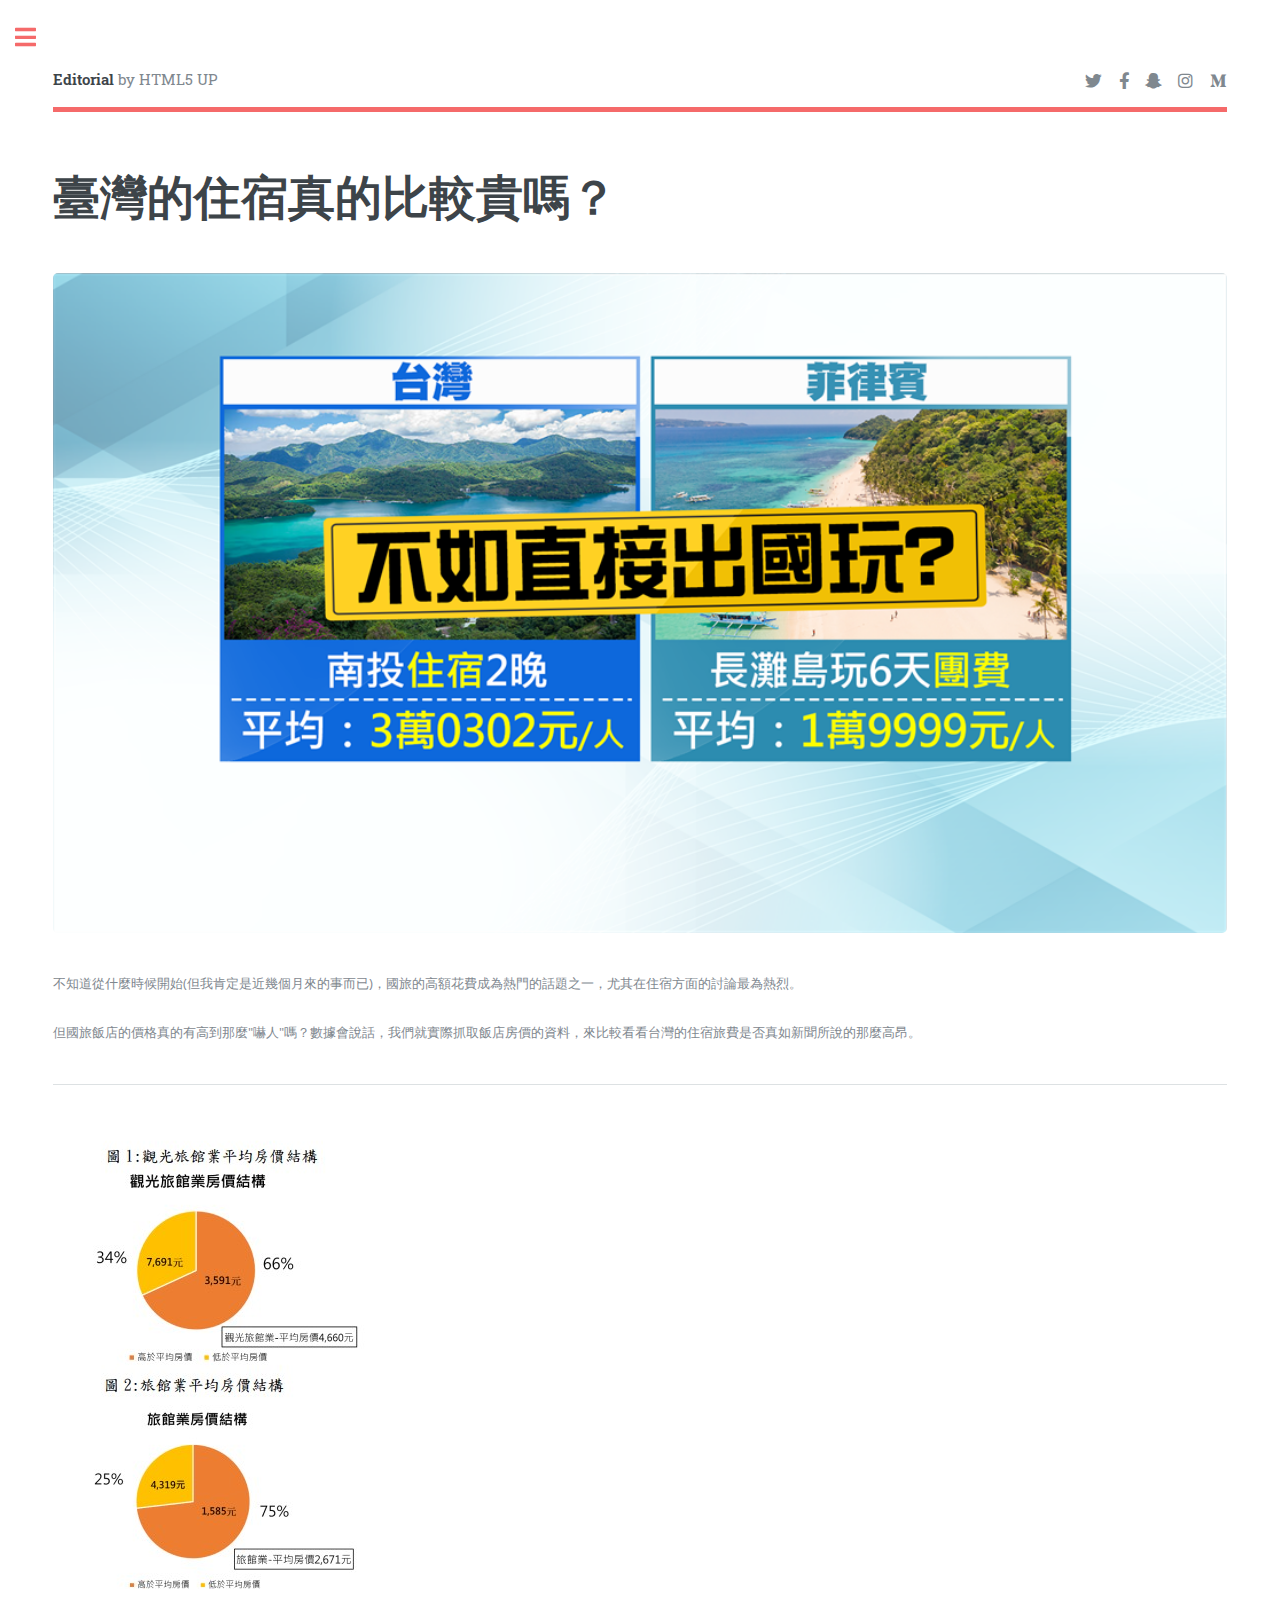
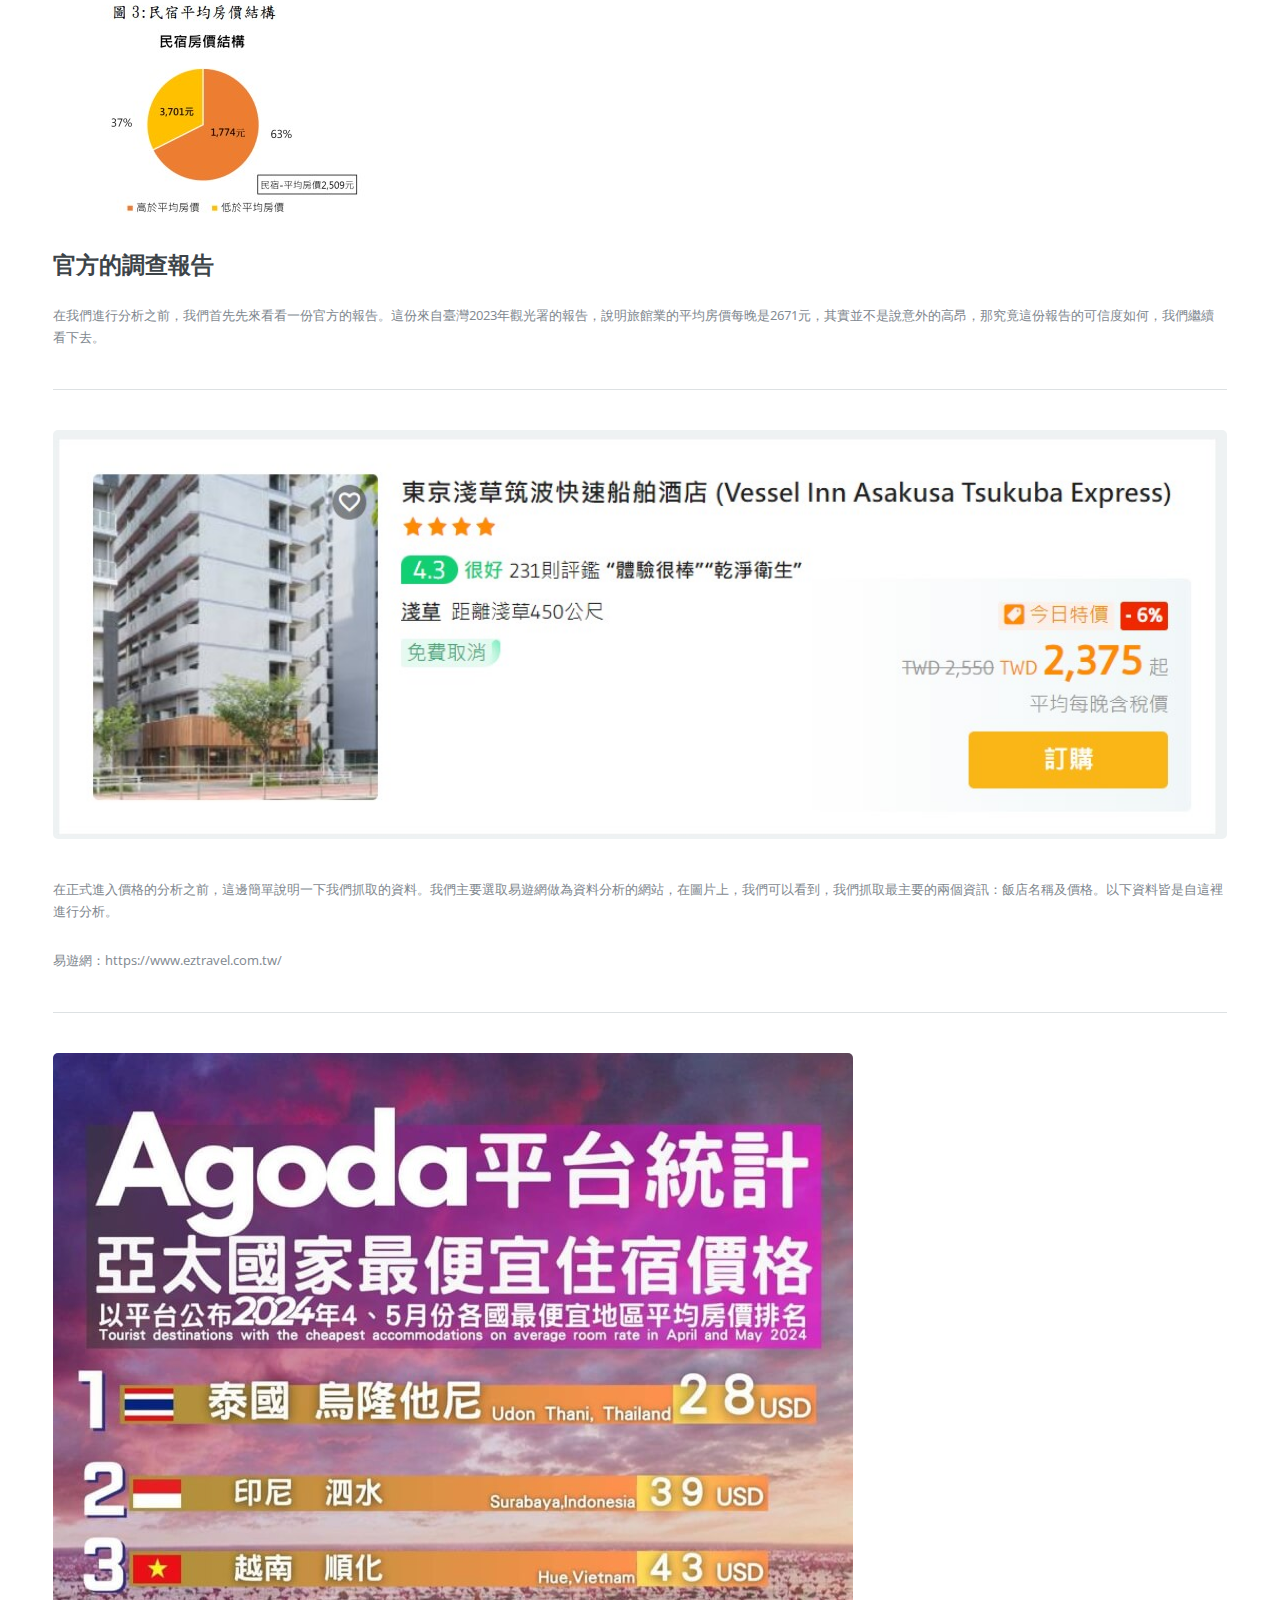
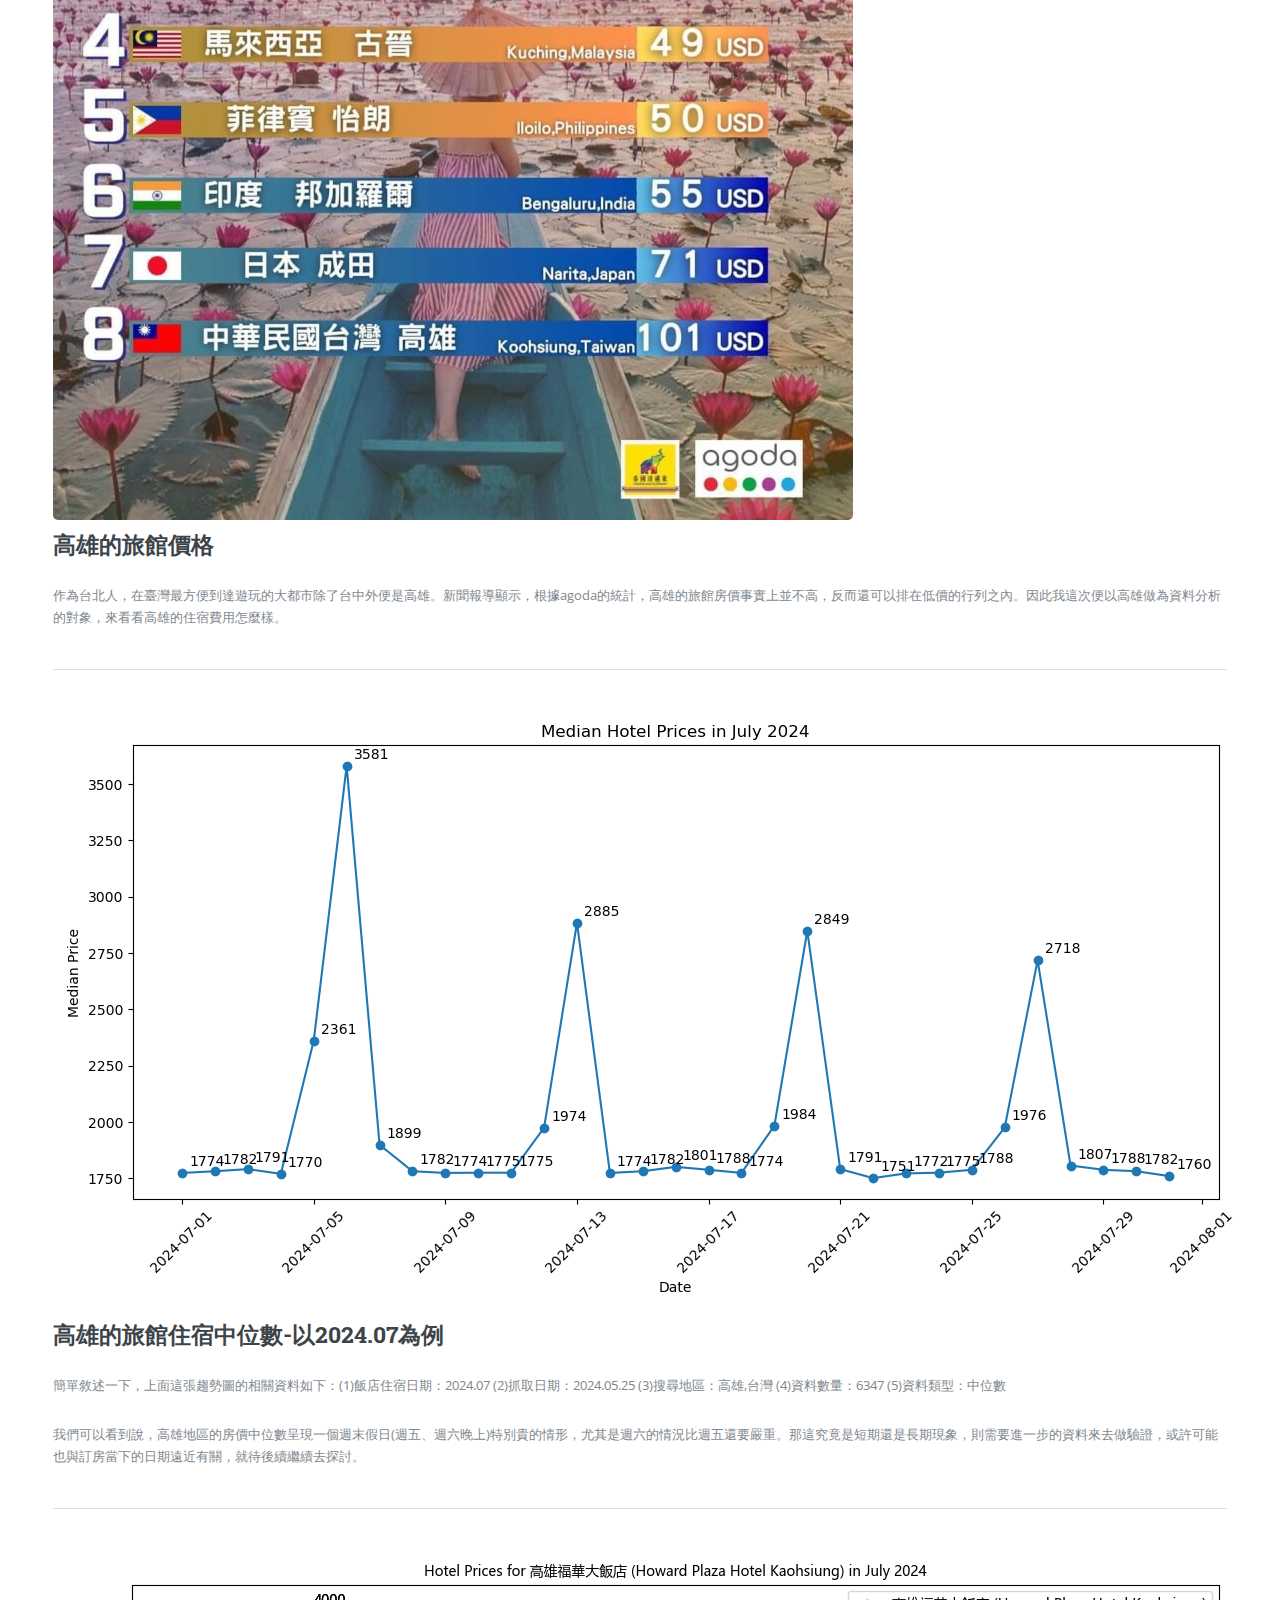
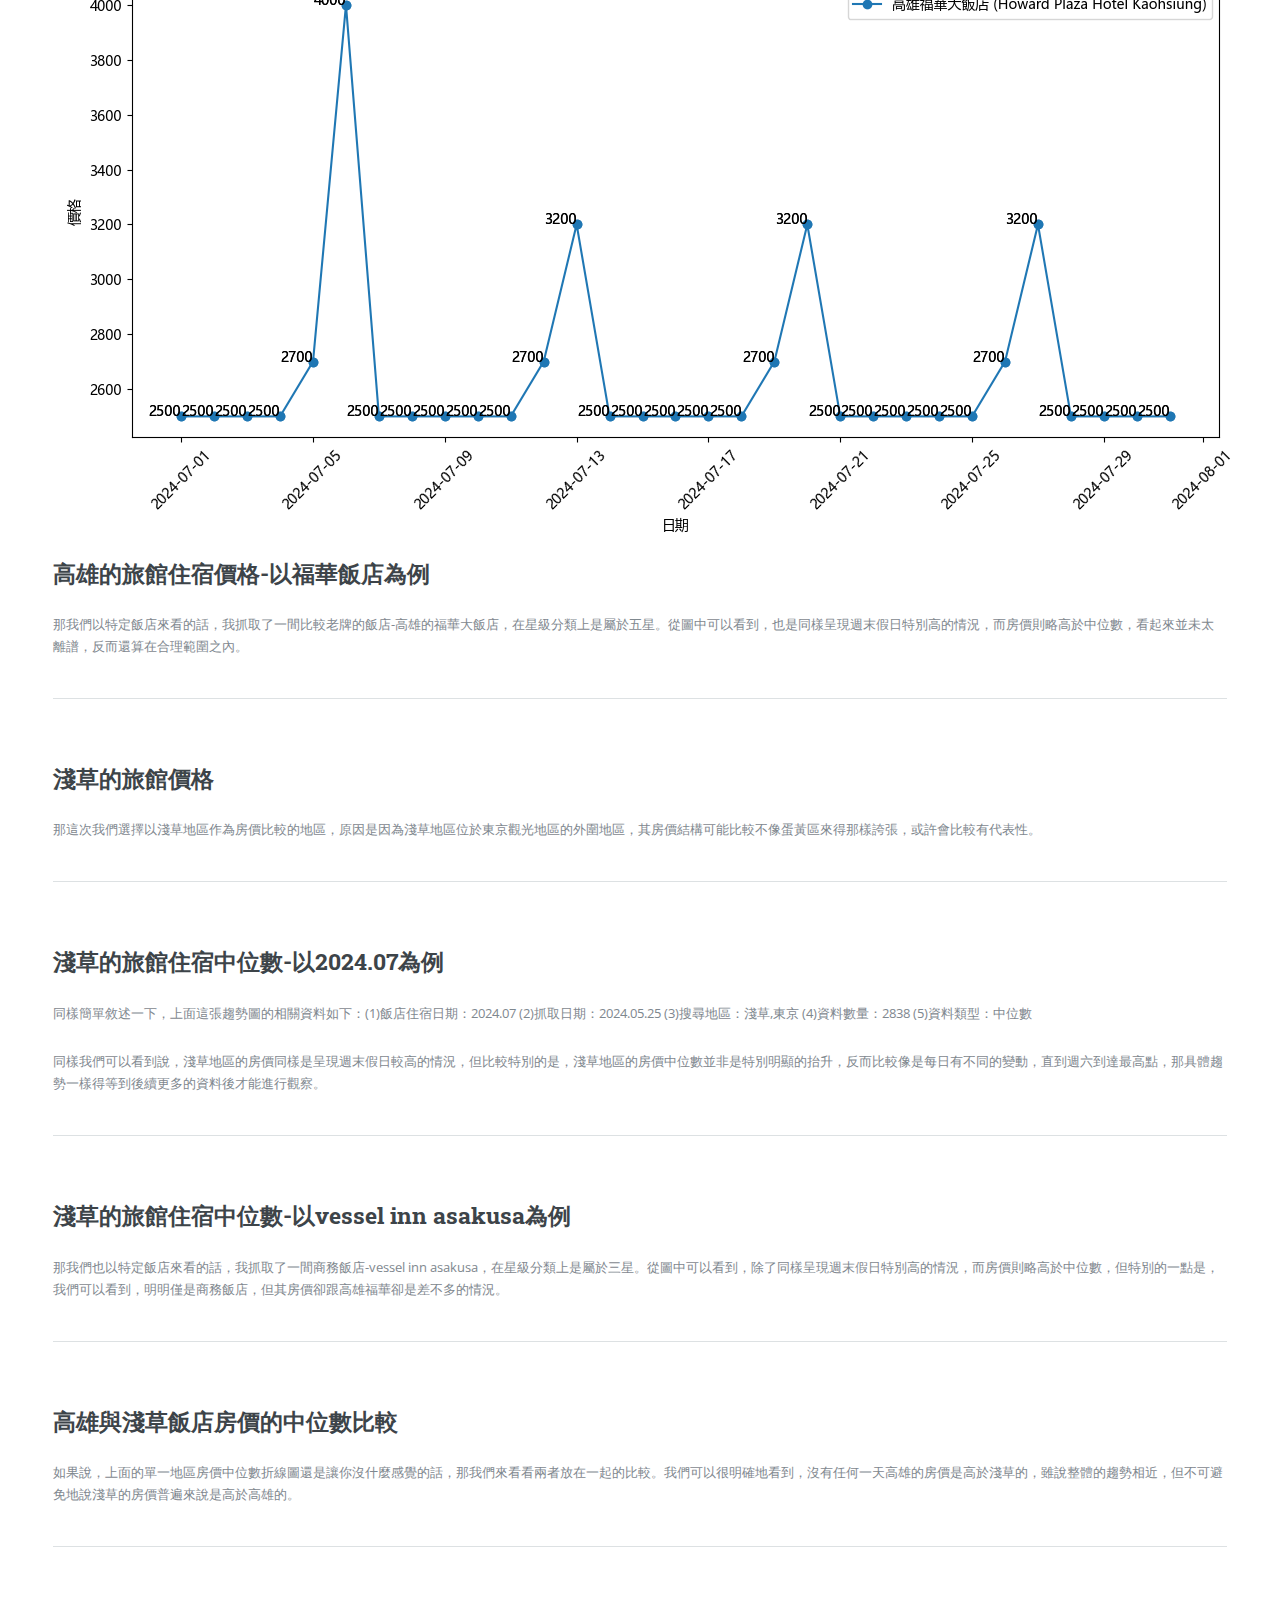
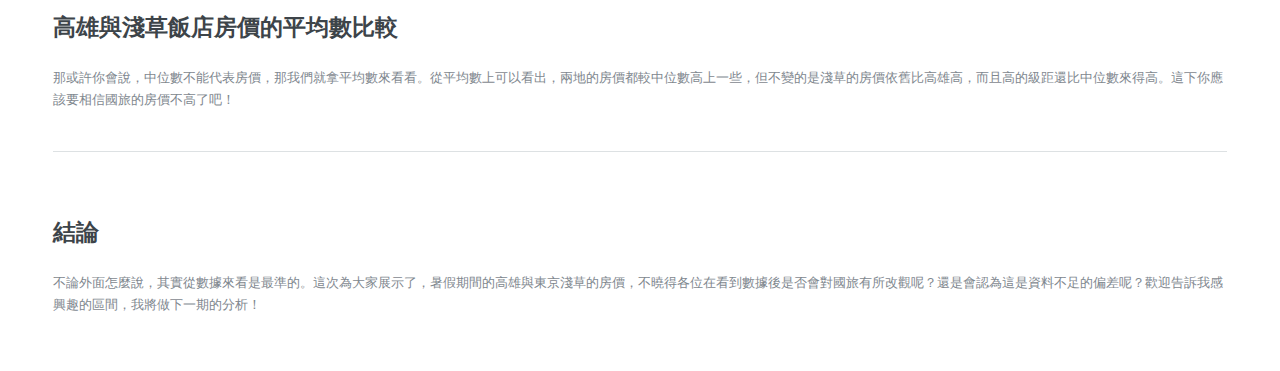
==== commit c1c41ebc: "Update generic.html" ====
--- a/generic.html
+++ b/generic.html
@@ -50,22 +50,40 @@
                     <span class="image"><img src="low.jpg" alt="" style="float: center" /></span>
                     <h2>高雄的旅館價格</h2>
                     <p>作為台北人，在臺灣最方便到達遊玩的大都市除了台中外便是高雄。新聞報導顯示，根據agoda的統計，高雄的旅館房價事實上並不高，反而還可以排在低價的行列之內。因此我這次便以高雄做為資料分析的對象，來看看高雄的住宿費用怎麼樣。</p>
-                    <hr class="major" /><img src="median_kaohsuing" alt="" /></span>
+                    <hr class="major" />
+                    <span class="image"><img src="median_kaohsuing.png" alt="" /></span>
                     <h2>高雄的旅館住宿中位數-以2024.07為例</h2>
                     <p>簡單敘述一下，上面這張趨勢圖的相關資料如下：(1)飯店住宿日期：2024.07 (2)抓取日期：2024.05.25 (3)搜尋地區：高雄,台灣 (4)資料數量：6347 (5)資料類型：中位數</p>
                     <p>我們可以看到說，高雄地區的房價中位數呈現一個週末假日(週五、週六晚上)特別貴的情形，尤其是週六的情況比週五還要嚴重。那這究竟是短期還是長期現象，則需要進一步的資料來去做驗證，或許可能也與訂房當下的日期遠近有關，就待後續繼續去探討。</p>
-                    <hr class="major" /><img src="fuhua_kaohsuing" alt="" /></span>
+                    <hr class="major" />
+                    <span class="image"><img src="fuhua_kaohsuing.png" alt="" /></span>
                     <h2>高雄的旅館住宿價格-以福華飯店為例</h2>
                     <p>那我們以特定飯店來看的話，我抓取了一間比較老牌的飯店-高雄的福華大飯店，在星級分類上是屬於五星。從圖中可以看到，也是同樣呈現週末假日特別高的情況，而房價則略高於中位數，看起來並未太離譜，反而還算在合理範圍之內。</p>
-                    <hr class="major" /><img src="median_asakusa" alt="" /></span>
+                    <hr class="major" />
+                    <span class="image"><img src="asakusa.jpg" alt="" style="float: center" /></span>
+                    <h2>淺草的旅館價格</h2>
+                    <p>那這次我們選擇以淺草地區作為房價比較的地區，原因是因為淺草地區位於東京觀光地區的外圍地區，其房價結構可能比較不像蛋黃區來得那樣誇張，或許會比較有代表性。</p>
+                    <hr class="major" />
+                    <span class="image"><img src="median_asakusa.png" alt="" /></span>
                     <h2>淺草的旅館住宿中位數-以2024.07為例</h2>
-                    <p>簡單敘述一下，上面這張趨勢圖的相關資料如下：(1)飯店住宿日期：2024.07 (2)抓取日期：2024.05.25 (3)搜尋地區：高雄,台灣 (4)資料數量：6347 (5)資料類型：中位數</p>
-                    <hr class="major" /><img src="median_kaohsuing" alt="" /></span>
-                    <h2>高雄的旅館住宿中位數-以2024.07為例</h2>
-                    <p>Lorem ipsum dolor sit amet, consectetur adipiscing elit. Duis dapibus rutrum facilisis. Class aptent taciti sociosqu ad litora torquent per conubia nostra, per inceptos himenaeos. Etiam tristique libero eu nibh porttitor fermentum. Nullam venenatis erat id vehicula viverra. Nunc ultrices eros ut ultricies condimentum. Mauris risus lacus, blandit sit amet venenatis non, bibendum vitae dolor. Nunc lorem mauris, fringilla in aliquam at, euismod in lectus. Pellentesque habitant morbi tristique senectus et netus et malesuada fames ac turpis egestas. In non lorem sit amet elit placerat maximus. Pellentesque aliquam maximus risus, vel sed vehicula.</p>
+                    <p>同樣簡單敘述一下，上面這張趨勢圖的相關資料如下：(1)飯店住宿日期：2024.07 (2)抓取日期：2024.05.25 (3)搜尋地區：淺草,東京 (4)資料數量：2838 (5)資料類型：中位數</p>
+                    <p>同樣我們可以看到說，淺草地區的房價同樣是呈現週末假日較高的情況，但比較特別的是，淺草地區的房價中位數並非是特別明顯的抬升，反而比較像是每日有不同的變動，直到週六到達最高點，那具體趨勢一樣得等到後續更多的資料後才能進行觀察。</p>
                     <hr class="major" />
-                    <h2>高雄的旅館住宿中位數-以2024.07為例</h2>
-                    <p>Lorem ipsum dolor sit amet, consectetur adipiscing elit. Duis dapibus rutrum facilisis. Class aptent taciti sociosqu ad litora torquent per conubia nostra, per inceptos himenaeos. Etiam tristique libero eu nibh porttitor fermentum. Nullam venenatis erat id vehicula viverra. Nunc ultrices eros ut ultricies condimentum. Mauris risus lacus, blandit sit amet venenatis non, bibendum vitae dolor. Nunc lorem mauris, fringilla in aliquam at, euismod in lectus. Pellentesque habitant morbi tristique senectus et netus et malesuada fames ac turpis egestas. In non lorem sit amet elit placerat maximus. Pellentesque aliquam maximus risus, vel sed vehicula.</p>
+                    <span class="image"><img src="vesselinn_asakusa.png" alt="" /></span>
+                    <h2>淺草的旅館住宿中位數-以vessel inn asakusa為例</h2>
+                    <p>那我們也以特定飯店來看的話，我抓取了一間商務飯店-vessel inn asakusa，在星級分類上是屬於三星。從圖中可以看到，除了同樣呈現週末假日特別高的情況，而房價則略高於中位數，但特別的一點是，我們可以看到，明明僅是商務飯店，但其房價卻跟高雄福華卻是差不多的情況。</p>
+                    <hr class="major" />
+                    <span class="image"><img src="median_compare.png" alt="" /></span>
+                    <h2>高雄與淺草飯店房價的中位數比較</h2>
+                    <p>如果說，上面的單一地區房價中位數折線圖還是讓你沒什麼感覺的話，那我們來看看兩者放在一起的比較。我們可以很明確地看到，沒有任何一天高雄的房價是高於淺草的，雖說整體的趨勢相近，但不可避免地說淺草的房價普遍來說是高於高雄的。</p>
+                    <hr class="major" />
+                    <span class="image"><img src="average_compare.png" alt="" /></span>
+                    <h2>高雄與淺草飯店房價的平均數比較</h2>
+                    <p>那或許你會說，中位數不能代表房價，那我們就拿平均數來看看。從平均數上可以看出，兩地的房價都較中位數高上一些，但不變的是淺草的房價依舊比高雄高，而且高的級距還比中位數來得高。這下你應該要相信國旅的房價不高了吧！</p>
+                    <hr class="major" />
+                    <span class="image"></span>
+                    <h2>結論</h2>
+                    <p>不論外面怎麼說，其實從數據來看是最準的。這次為大家展示了，暑假期間的高雄與東京淺草的房價，不曉得各位在看到數據後是否會對國旅有所改觀呢？還是會認為這是資料不足的偏差呢？歡迎告訴我感興趣的區間，我將做下一期的分析！</p>
                 </section>
             </div>
         </div>
